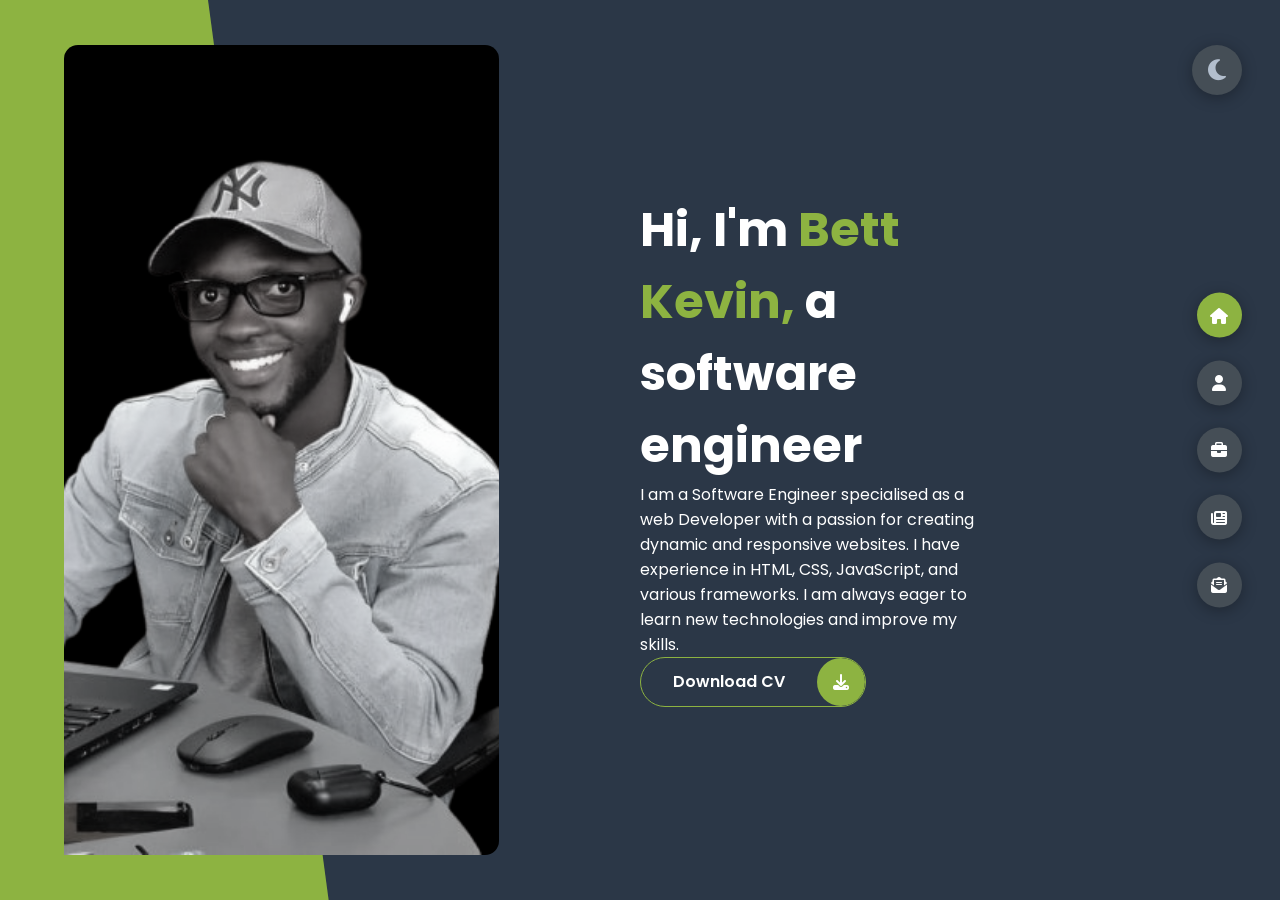
==== index.html @ 57b7397f "updated portfolio" ====
<!DOCTYPE html>
<html lang="en">
<head>
    <meta charset="UTF-8">
    <meta name="viewport" content="width=device-width, initial-scale=1.0">
    <title>portfolio</title>
    <link rel="stylesheet" href="styles/style.css">
    <link rel="preconnect" href="https://fonts.googleapis.com">
<link rel="preconnect" href="https://fonts.gstatic.com" crossorigin>
<link href="https://fonts.googleapis.com/css2?family=Poppins:ital,wght@0,100;0,200;0,300;0,400;0,500;0,600;0,700;0,800;0,900;1,100;1,200;1,300;1,400;1,500;1,600;1,700;1,800;1,900&display=swap" rel="stylesheet">
<link rel="stylesheet" href="https://cdnjs.cloudflare.com/ajax/libs/font-awesome/6.7.2/css/all.min.css" integrity="sha512-Evv84Mr4kqVGRNSgIGL/F/aIDqQb7xQ2vcrdIwxfjThSH8CSR7PBEakCr51Ck+w+/U6swU2Im1vVX0SVk9ABhg==" crossorigin="anonymous" referrerpolicy="no-referrer" />
</head>
  
<body class="main-content">
    <header class="section sec1 header active" id="home">
        <div class="header-content">
            <div class="left-header">
                <div class="h-shape"></div>
                <div class="image">
                    <img src="images/image2.png" alt="">
                </div>
            </div>
            <div class="right-header">
                <h1 class="name">
                    Hi, I'm <span> Bett Kevin,</span>
                    a software engineer
                </h1>
                <p>
                    I am a Software Engineer specialised as a web Developer with a passion for creating dynamic and responsive websites. 
                    I have experience in HTML, CSS, JavaScript, and various frameworks. 
                    I am always eager to learn new technologies and improve my skills.
                </p>
                <div class="btn-con">
                    <a href="" class="main-btn">
                    <span class="btn-text">Download CV</span>
                    <span class="btn-icon"><i class="fa-solid fa-download"></i>
                    </span>
                </a>
                </div>
                </div>
        </div>
    </header>
    <main>
        <section class="section sec2 about" id="about">
            <div class="main-title">
             <h2>About <span>me</span> <span class="bg-text">my stats</span> </h2>   
            </div>
            <div class="about-container">
                <div class="left-about">
                    <h4> Information about me</h4>
                        <p>
                            Recent PLP Academy graduate passionate about building web applications with React and Django. 
                            Strong foundation in JavaScript and Python, with experience from ICT Authority projects.
                            <br><br>
                            Currently expanding my backend expertise while refining my frontend skills.
                             Love solving real-world problems through clean, efficient code.
                            </p>
                    <div class="btn-con">
                    <a href="" class="main-btn">
                    <span class="btn-text">Download CV</span>
                    <span class="btn-icon"><i class="fa-solid fa-download"></i>
                    </span>
                </a>
                </div>
                </div>
                <div class="right-about">
                    <div class="about-item">   
                        <div class="abt-text">
                            <p class="large-text">60+</p>
                            <p class="small-text">Projects <br> Completed</p>
                        </div>
                    </div>
                    <div class="about-item">   
                        <div class="abt-text">
                            <p class="large-text">5+</p>
                            <p class="small-text">years of <br> experience</p>
                        </div>
                    </div>
                    <div class="about-item">   
                        <div class="abt-text">
                            <p class="large-text">100+</p>
                            <p class="small-text">happy  <br> Clients</p>
                        </div>
                    </div>
                </div>  
            </div>
            <div class="about-stats">
                <h4 class="stat-title">My Skills</h4>
                <div class="progress-bars">
                    <div class="progress-bar">
                        <p class="prog-title">html5</p>
                        <div class="progress-con">
                            <p class="prog text">80%</p>
                            <div class="progress">
                                <span class="html5"></span>
                            </div>
                        </div>
                    </div>
                </div>
                <div class="progress-bars">
                    <div class="progress-bar">
                        <p class="prog-title">CSS3</p>
                        <div class="progress-con">
                            <p class="prog text">80%</p>
                            <div class="progress">
                                <span class="CSS3"></span>
                            </div>
                        </div>
                    </div>
                </div>
                <div class="progress-bars">
                    <div class="progress-bar">
                        <p class="prog-title">JavaScript</p>
                        <div class="progress-con">
                            <p class="prog text">70</p>
                            <div class="progress">
                                <span class="JavaScript"></span>
                            </div>
                        </div>
                    </div>
                </div><div class="progress-bars">
                    <div class="progress-bar">
                        <p class="prog-title">Python</p>
                        <div class="progress-con">
                            <p class="prog text">60%</p>
                            <div class="progress">
                                <span class="Python"></span>
                            </div>
                        </div>
                    </div>
                </div>
                
                <div class="progress-bars">
                    <div class="progress-bar">
                        
                        <p class="prog-title">React</p>
                        <div class="progress-con">
                            <p class="prog text">60%</p>
                            <div class="progress">
                                <span class="React"></span>
                            </div>
                        </div>
                    </div>
                </div>
            </div>
            <div class="stat-title">My Timeline</div>
            <div class="timeline">
                <div class="timeline-item">
                    <div class="tl-icon">
                        <i class="fa-solid fa-briefcase"></i>
                    </div>
                    <p class="tl-duration">2022 - 2023</p>
                     <h5>Software Development <span> - PLP Academy</span></h5>
                      <p>
                         Completed intensive training in modern web development stacks. 
                         Built projects using React, Django, and REST APIs.
                        </p>
                </div>
                 <div class="timeline-item">
                    <div class="tl-icon">
                        <i class="fa-solid fa-briefcase"></i>
                    </div>
                    <p class="tl-duration">2025 - Present</p>
                     <h5>ICT Authority</h5><p>
                        Contributed to government digital transformation initiatives as part of my academy training program.
                    </p>
        
                    </P>
                </div>
                 <div class="timeline-item">
                    <div class="tl-icon">
                        <i class="fa-solid fa-briefcase"></i>
                    </div>
                    <p class="tl-duration">Present</p>
                    <h5>Web Developer <span> Freelance</span></h5>
                    <P>
                        <br><br>
                        Currently expanding my backend expertise while refining my frontend skills.
                        Love solving real-world problems through clean, efficient code.
                    </P>
                </div>
            </div>
        
            

        </section>
        <section class="section sec3 " id="portfolio">
           <div class="main-title">
             <h2>My<span>Portfolio</span> <span class="bg-text">my work</span> </h2>   
            </div>
            <p class="port-text">Here is some of my work that i have done in various languages
            </p>
            <div class="portfolios">
                <div class="portfolio-item">
                    <div class="image">
                        <img src="images/porfolio1.png" alt="">
                    </div>           
                    <div class="hover-items">
                        <h3>Project Source</h3>
                        <div class="icons">
                             <a href="https://github.com/bettkiprotich" class="icon">
                                <i class="fa-brands fa-github"></i>
                            </a>
                            <a href="mywork.html" class="icon">
                                <i class="fa-solid fa-eye"></i>
                            </a>
                            <a href="mywork.html" class="icon">
                                <i class="fa-brands fa-square-youtube"></i>
                            </a>

                        </div>
                    </div>         
                </div>
                 <div class="portfolio-item">
                    <div class="image">
                        <img src="images/portfolio3.png" alt="">
                    </div>           
                    <div class="hover-items">
                        <h3>Project Source</h3>
                        <div class="icons">
                             <a href="https://github.com/bettkiprotich" class="icon">
                                <i class="fa-brands fa-github"></i>
                            </a>
                            <a href="mywork.html" class="icon">
                                <i class="fa-solid fa-eye"></i>
                            </a>
                            <a href="mywork.html" class="icon">
                                <i class="fa-brands fa-square-youtube"></i>
                            </a>

                        </div>
                    </div>         
                </div>
                 <div class="portfolio-item">
                    <div class="image">
                        <img src="images/portfolio4.png" alt="">
                    </div>           
                    <div class="hover-items">
                        <h3>Project Source</h3>
                        <div class="icons">
                             <a href="https://github.com/bettkiprotich" class="icon">
                                <i class="fa-brands fa-github"></i>
                            </a>
                            <a href="mywork.html" class="icon">
                                <i class="fa-solid fa-eye"></i>
                            </a>
                            <a href="mywork.html" class="icon">
                                <i class="fa-brands fa-square-youtube"></i>
                            </a>

                        </div>
                    </div>         
                </div>
                 <div class="portfolio-item">
                    <div class="image">
                        <img src="images/portfolio2.png" alt="">
                    </div>           
                    <div class="hover-items">
                        <h3>Project Source</h3>
                        <div class="icons">
                             <a href="https://github.com/bettkiprotich" class="icon">
                                <i class="fa-brands fa-github"></i>
                            </a>
                            <a href="mywork.html" class="icon">
                                <i class="fa-solid fa-eye"></i>
                            </a>
                            <a href="mywork.html" class="icon">
                                <i class="fa-brands fa-square-youtube"></i>
                            </a>

                        </div>
                    </div>         
                </div>
            </div>
        </section>
        <section class="section sec4" id="blogs">
            <div class="blogs-content">
                <div class="main-title">
                    <h2>My<span>Blogs</span> <span class="bg-text">my thoughts</span> </h2>
                </div>
                <div class="blogs">
                    <div class="blog">
                        <img src="images/blog3.jpg" alt="">
                        <div class="blog-text">
                            <h4>
                                React Hooks Simplified
                            </h4>
                            <p>
                                How I mastered useState and useEffect through practical project examples.
                                Common pitfalls for beginners and how to avoid them.
                            </p>
                        </div>
                    </div>
                     <div class="blog">
                        <img src="images/blog3.jpg" alt="">
                        <div class="blog-text">
                            <h4>
                                My Django Learning Journey
                            </h4>
                            <p>
                                From first models to REST APIs - key insights while learning Django as a JavaScript developer.
                            </p>
                        </div>
                    </div>                  
                    
                </div> 
            </div>
        </section>
        <section class="section sec5 contact" id="contact">
            <div class="contact-container">
                <div class="main-title">
                    <h2>Contact <span>me</span> <span class="bg-text">get in touch</span> </h2>
                </div>
                <div class="contact-content-con">
                    <div class="left-contact">
                        <h4>
                            Get in touch with me
                        </h4>
                        <P>
                            
                            I'm currently open to new opportunities, collaborations, or just chatting about tech! 
                            Whether you have a project idea, job opportunity, or want to discuss web development, 
                            feel free to reach out. <br><br>
                           
                        </P>
                        <div class="contact-info">
                            <div class="contact-item">
                                <div class="icon">
                                    <i class="fa-solid fa-location-dot"></i>
                                    Location
                                </div>
                                <p>
                                    :Nairobi, Kenya
                                </p>
                            </div>
                            <div class="contact-item">
                                <div class="icon">
                                    <i class="fa-solid fa-phone"></i>
                                    Phone
                                </div>
                                <p>
                                    0717460423
                                </p>
                            </div>
                            <div class="contact-item">
                                <div class="icon">
                                    <i class="fa-solid fa-envelope"></i>
                                    email
                                </div>
                                <p>
                                    :kevinbett848@gmail.com
                                </p>
                            </div>
                    
                        </div>
                        <div class="contact-icons">
                            <div class="contact-icon">
                               <a href="https://www.facebook.com/" target="_blank" >
                                    <i class="fa-brands fa-facebook"></i>
                               </a>
                               <a href="https://www.twitter.com/" target="_blank" >
                                   <i class="fa-brands fa-twitter"></i>
                               </a>
                               <a href="https://www.instagram.com/" target="_blank" >
                                   <i class="fa-brands fa-instagram"></i>
                               </a>
                               <a href="https://github.com/bettkiprotich" target="_blank">
                                 <i class="fa-brands fa-github"></i>
                               </a>                              
                            </div>
                        </div>
                    </div>

                    <div class="right-contact">
                        <form action="" class="contact-form">
                            <div class="input-control i-c-2">
                                <input type="text" required placeholder="YOUR NAME">
                                <input type="email" required placeholder="YOUR EMAIL">
                            </div>
                             <div class="input-control">
                                <input type="text" required placeholder="ENTER SUBJECT">
                            
                            </div>                            
                            <div class="input-control">
                                <textarea name="" id="" cols="15" rows="8" placeholder="Message"></textarea>
                            </div>
                            <div class="submit-btn">
                                <a href="#" class="main-btn">
                                    <span class="btn-text">Download CV</span>
                                    <span class="btn-icon"><i class="fa brand fa-download"></i></span>
                                </a>
                            </div>
                        </form>
                    </div>
                </div>

            </div>
        </section>
    </main> 
    
    <div class="controlls">
        <div class="control control-1 active-btn" data-id="home">
            <i class="fa-solid fa-house"></i>
        </div>
        <div class="control control-2 " data-id="about">
            <i class="fa-solid fa-user"></i>
        </div>
        <div class="control control-3 " data-id="portfolio">
            <i class="fa-solid fa-briefcase"></i>
        </div>
        <div class="control control-4 " data-id="blogs">
            <i class="fa-solid fa-newspaper"></i>
        </div>
        <div class="control control-5 "data-id="contact">
            <i class="fa-solid fa-envelope-open-text"></i>
        </div>
    </div>  
    <div class="theme-btn">
        <i class="fa-solid fa-moon"></i>
    </div>
<script src="app.js" defer></script>
</body>
</html>
---- styles/style.css ----
@import './media.scss';
* {
  margin: 0;
  padding: 0;
  box-sizing: border-box;
  list-style: none;
}

:root {
  --color-primary:#2b3747;
  --color-secondary:#8db341;
  --color-white:#FFFF;
  --color-black:#000;
  --color-grey0:
  --color-grey-1: #f8f8f8;
  --color-grey-2: #b2becd;
  --color-grey-3: #6c7983;
  --color-grey-4: #454e56;
  --color-grey-5: #394760;
  --color-grey-6:rgb(63, 91, 104);
  --br-sm-20: 14px;
  --box-shadow-1: 0 3px 15px rgba(0, 0, 0,.3);
  
}
.light-mode{
  --color-primary:#87CEEB;
  --color-secondary:#165b78;
  --color-white:#081626;
  --color-black:#000;
  --color-grey0:
  --color-grey-1: #f8f8f8;
  --color-grey-2: #03428f;
  --color-grey-3: #0d426a;
  --color-grey-4: #d6e1ea;
  --color-grey-5: #5e6e8a;
  --color-grey-6:rgb(88, 109, 119);
  --br-sm-20: 14px;
  --box-shadow-1: 0 3px 15px rgba(0, 0, 0,.3);
}

body {
  font-family: "Poppins", sans-serif;
  background-color: var(--color-primary);
  font: size 1.1em;
  color: var(--color-white);
  transition: all 0.4s ease-in-out;
}
a{
  display: inline-block;
  text-decoration: none;
  color: inherit;
  font-family: inherit;
}
header{
  min-height: 100vh;
  font-family: 'poppins', sans-serif;
  color: var(--color-white);
  overflow: hidden;
  
}

section{
  min-height: 100vh;
  width: 100%;
  position: absolute;
  left: 0;
  top: 0;
  padding: 3rem 18rem;

}
.section{
  transform: translateY(-100%);
  transition: all .4s ease-in-out;
  background-color: var(--color-primary);
}
.sec1{
  display:none;
  transform: translateY(0) scale(1);
 
}
.sec2{
  display:none;
  transform: translateY(0) scale(1);
  
}
.sec3{
  display:none;
  transform: translateY(0) scale(1);
 
}
.sec4{
  display:none;
  transform: translateY(0) scale(1);
 
}
.sec5{
  display:none;
  transform: translateY(0) scale(1);
  
}

.active{
  display: block;
  animation: scaleAnim 1s ease-in-out;
}
  @keyframes scaleAnim {
    0%{
      transform: translateY(-100%) scale(0);
    }
    100%{
      transform: translateY(0) scaleY(1);
    }
    
  }


/*contols*/
.controlls{
  position: fixed;
  z-index: 10%;
  top: 50%;
  right: 3%;
  display: flex;
  flex-direction: column;
  align-items: center;
  transform: translateY(-50%);
  .active-btn{
    background-color: var(--color-secondary) !important;
    transition: all .4s ease-in-out;
    i{
      color: var(--color-white) !important;
    }


  }
  .control{
    padding: 1rem;
    cursor: pointer;
    background-color: var(--color-grey-4);
    width: 45px;
    height: 45px;
    border-radius: 50%;
    display: flex;
    justify-content: center;
    align-items: center;
    margin: .7rem 0;
    box-shadow: var(--box-shadow-1);
    .i{
      font-size: 1.2rem;
      color: var(--color-grey-2);
      pointer-events: none;
    }



  }
}

.theme-btn{
  top: 5%;
  right: 3%;
  height: 50px;
  width: 50px;
  border-radius: 50%;
  background-color: var(--color-grey-4);
  cursor: pointer;
  position: fixed;
  display: flex;
  justify-content: center;
  align-items: center;
  box-shadow: 0 3px 15px rgba(0, 0, 0,.3);
  transition: all .2s ease-in-out;
  &:active{
    transform: translateY(-5px);
  }
  i{
    font-size: 1.5rem;
    color: var(--color-grey-2);
    pointer-events: none;
  }
  

}
/*header-content*/
.header-content{
  display: grid;
  grid-template-columns: 1fr 1fr;
  min-height: 100vh;
  .left-header{
    display: flex;
    align-items: center;
    position: relative;
    .h-shape{
      transition: all .4s ease-in-out;
      width: 65%;
      height: 100%;
      background-color: var(--color-secondary);
      position: absolute;
      left: 0;
      top: 0;
      z-index: -1;
      
      clip-path: polygon(0 0, 50% 0,79% 100%, 0% 100%);
    }
    .image{
      border-radius: var(--br-sm-20);
      height: 90%;
      width: 68%;
      margin-left: 4rem;
      background-color: var(--color-black);
      transition: all .4s ease-in-out;
      img{
        width: 100%;
        height: 100%;
        object-fit: cover;
        transition: all .4s ease-in-out;
        filter: grayscale(90%);
        &:hover{
          filter: grayscale(0%);
        }
      }

    }

  }
  .right-header{
    display: flex;
    flex-direction: column;
    justify-content: center;
    padding-right: 18rem;
    .name{
      font-size: 3rem;
      span{
        color: var(--color-secondary);
      }
      p{
        margin: 1.5rem 0;
        line-height: 2rem;
    }
      
    }
  }
}
/*About*/
.about-container{
  padding-left: 12rem;
  padding-right: 12rem;
  display: grid;
  grid-template-columns: repeat(2, 1fr);
  padding-top: 3.5rem;
  padding-bottom: 2rem;
  .right-about{
    display: grid;
    grid-template-columns: repeat(2, 1fr);
    grid-gap: 1rem;
    .about-item{
      border:1px solid var(--color-grey-5) ;
      border-radius: 5px;
      transition: all .4s ease-in-out;
      box-shadow:1px 2px 15px rgba(0,0,0,.1);
      &:hover{
        cursor:default;
        transform: translateY(-5px);
        border: 1px solid var(--color-secondary);
        box-shadow: 1PX 4px 15px rgba(0, 0, 0,.32);
      }
        .abt-text{
          padding: 1.5rem;
          display: flex;
          flex-direction: column;
          .large-text{
            font-size: 3rem;
            font-weight: 700;
            color: var(--color-secondary);
          }
          .small-text{
            padding-left: 3rem;
            position: relative;
            text-transform: uppercase;
            font-size: 1.2rem;
            color: var(--color-grey-1);
            letter-spacing: 2px;
            &::before{
              content: '';
              position: absolute;
              left: 0;
              top: 15px;
              width: 2rem;
              height: 2px;
              background-color: var(--color-grey-5);
            }
          }
        }
        }
  }
  .left-about{
    padding-right: 5rem;
    p{
      line-height: 2rem;
      padding: 1rem;
      color: var(--color-grey-1);
    }
    h4{
      font-size: 2rem;
      text-transform: uppercase;
    }
  }
    

}
.about-stats{
  padding-left: 12rem;
  padding-right: 12rem;
  padding-bottom: 4rem;
  .progress-bars{
    display: grid;
    grid-template-columns: repeat(2, 1fr);
    grid-gap: 2rem;
    .progress-bar{
      display: flex;
      flex-direction: column;
      
      .prog-title{
        text-transform: uppercase;
        font-weight: 500;

      }
      .progress-con{
        display: flex;
        align-items: center;
        .prog-text{
          color: var(--color-grey-2);
        }
        .progress{
          width: 100%;
          height: .45rem;
          background-color: var(--color-grey-4);
          margin-left: 1rem;
          position: relative;
          span{
            position: absolute;
            top: 0;
            left: 0;
            height: 100%;
            background-color: var(--color-secondary);
            transition: all .4s ease-in-out;          
          }
          .html5{
            width: 90%;
          }
          .Python{
            width: 60%;
          }
          .JavaScript{
            width: 70%;
          }
          .React{
            width: 60%;
          }
         .CSS3{
            width: 70%;
          }

        }

      }
    }
  }

}

.stat-title{
  text-transform: uppercase;
  font-size: 1.4rem;
  text-align: center;
  padding: 3.5rem;
  position: relative;
  &::before{
    content: '';
    position: absolute;
    left: 50%;
    top: 0;
    width: 40%;
    height: 1px;
    background-color: var(--color-grey-5);
    transform: translateX(-50%);
  }
}

/*timeline*/
.timeline{
  padding-left: 12rem;
  padding-right: 12rem;
  display: grid;
  grid-template-columns: repeat(2, 1fr);
  grid-gap: 2rem;
  padding-bottom: 3rem;
  .timeline-item{
    position: relative;
    padding-left: 3rem;
    border-left: 3rem;
    border-left: 1px solid var(--color-grey-5);
    .tl-icon{
      position: absolute;
      left: -27px;
      top: 0;
      background-color: var(--color-secondary);
      width: 50px;
      height: 50px;
      border-radius: 50%;
      display: flex;
      align-items: center;
      justify-content: center;
      i{
        font-size: 1.3rem;        
      }
    }
    .tl-duration{
        padding: .2rem .6rem;
        background-color: var(--color-grey-5);
        border-radius: 15px;
        display: inline-block;
        font-size: .8rem;
        text-transform: uppercase;
        font-weight:500;
      }   
    h5{
      padding: 1rem 0;
      text-transform: uppercase;
      font-size: 1.3rem;
      font-weight: 600;
      
      span{
        color: var(--color-grey-2);
        font-weight: 500;
        font-size: 1.2rem;
      }
    }  
    p{
      color: var(--color-grey-2);
    } 
    
  }
}

/*portfolios*/
.port-text{
  padding: 2rem 0;
  text-align: center;

}
.portfolios{
  padding-left: 12rem;
  padding-right: 12rem;
  display: grid;
  grid-template-columns: repeat(3, 1fr);
  grid-gap: 3rem;
  margin-top: 3rem;
  .portfolio-item{
    position: relative;
    img{
      width: 100%;
      height: 380px;
      object-fit: cover;
      border-radius: 15px;
    }
    .hover-items{
      width: 100%;
      height: 100%;
      background-color: var(--color-secondary);
      position: absolute;
      left: 0;
      top: 0;
      border-radius: 15px;
      display: flex;
      justify-content: center;
      align-items: center;
      flex-direction: column;
      opacity: 0;
      transform: scale(0);
      transition: all .4s ease-in-out;

      h3{
        font-size: 1.5rem;
        color: var(--color-primary);
        margin-bottom: 1rem;      
        
      }
      .icons{
        display: flex;
        justify-content: center;
        align-items: center;
        .icon{
          background-color: var(--color-primary);
          border-radius: 50%;
          width: 50px;
          height: 50px;
          display: flex;
          justify-content: center;
          align-items: center;
          margin: 0 1rem;
          cursor: pointer;
          transition: all .4s ease-in-out;
          i{
            font-size: 1.5rem;
            color: var(--color-white);
            margin: 0 1rem;
          }
          &:hover{
            background-color: var(--color-white);
            i{
              color: var(--color-primary);
            }
          }

        }
      }
    }

  }

}
.portfolio-item:hover .hover-items{
  opacity: 1;
  transform: scale(1);
}

/*Blog section*/

.blogs{
 
  display: grid;
  grid-template-columns: repeat(3, 1fr);
  grid-gap: 2rem;
  margin-top: 3rem;
  .blog{
    position: relative;
    background-color: var(--color-grey-5);
    border-radius: 5px;
    box-shadow: 1px 1px 20px rgba(0,0,0,.1);
    transition: all .4s ease-in-out;
    &:hover{
      box-shadow: 1px 1px 30px rgba(0,0,0,.3);
      transform: translateY(-5px);
      transition: all .4s ease-in-out;
      img{
        filter: grayscale(0);
        transform: scale(1.1);
        box-shadow: 0px 4px 15px rgba(0,0,0,.8);
      }
      
    }
    img{
      width: 100%;
      height: 300px;
      filter: grayscale(90%);
      transition: all .4s ease-in-out;      
      object-fit: cover;
      border-top-left-radius: 5px;
      border-top-right-radius: 5px;
    }
    .blog-text{
      margin: top -7px;
      padding: 1.1rem;
      border-top: 8px solid var(--color-secondary);
      h4{
        font-size: 1.5rem;
        margin-bottom: .7rem;
        transition: all .4s ease-in-out;
        cursor: pointer;
        &:hover{
          color: var(--color-secondary);
        }
        p{
          color: var(--color-grey-2);
          line-height: 2rem;
          padding-bottom: 1rem;

        }
        
      }

    }
  }
}

/*Contact Information*/
.contact-content-con{
  display: flex;
  padding-left: 12rem;
  padding-right: 12rem;
  padding-top:3.5rem;
  .left-contact{
    flex: 2;
    h4{
      margin-top: 1rem;
      font-size: 2rem;
      text-transform: uppercase;
    }
    p{
      margin: 1rem 0;
      line-height: 2rem;
    }
    .contact-info{
      .contact-item{
        display: flex;
        align-items: center;
        justify-content: space-between;
        p{
          margin: .3rem 0 !important;
          padding: 0 !important;
        }
        .icon{
          display: grid;
          grid-template-columns: 40px 1fr;
          i{
            display: flex;
            align-items: center;
            font-size: 1.3rem;
          }
        }

      }
    }
    .contact-icon{
      display: flex;
      margin-top: 2rem;
      a{
        display: flex;
        align-items: center;
        color: var(--color-white);
        background-color: var(--color-grey-5);
        cursor: pointer;
        justify-content: center;
        width: 50px;
        height: 50px;
        border-radius: 50%;
        margin: 0 .4rem;
        transition: all .4 ease-in-out;
        &:hover{
          background-color: var(--color-secondary);
           i{
          color:var(--color-primary);
           }
        }
        i{
          display: flex;
          align-items: center;
          justify-content: center;
          font-size: 1.3rem;
        }
      }
    }
  }
  .right-contact{
    flex: 3;
    margin-left: 3rem;
    .input-control{
      margin: 1.5rem 0;
      input,textarea{
      font-weight: inherit;
      font-size: inherit;
      font-family: inherit;
      padding: .8rem 1.1rem;
      outline: none;
      border: none;
      border-radius: 5px;
      background-color: var(--color-grey-5);
      width: 100%;
      color: var(--color-white);
      resize: none;
    }
  }
  .i-c-2{
    display: flex;
    :last-child{
      margin-left: 1.5rem;
      
    }
  }
  .submit-btn{
      display: flex;
      justify-content: flex-start;
    }
}
}

/*independent components*/
.btn-con{
  display: flex;
  align-self: flex-start;

}
.main-btn{
  border-radius: 30px;
  color: inherit;
  font-weight: 600;
  position: relative;
  border: 1px solid var(--color-secondary);
  display: flex;
  align-self: flex-start;
  display:flex;
  align-items: center;
  overflow: hidden;
  .btn-text{
    padding: 0 2rem;
  }
  .btn-icon{
    background-color: var(--color-secondary);
    display: flex;
    align-items: center;
    justify-content: center;
    border-radius: 50%;
    padding: 1rem;
  }
  &::before{
    content: '';
    position: absolute;
    top: 0;
    right: 0;
    transform:translateX(100%);
    transition: all .4s ease-in-out;
    z-index: -1;
  }
  &:hover{
    &::before{
      width: 100%;
      height: 100%;
      background-color: var(--color-secondary);
      transform: translateX(0);

     }
  }
}

.main-title{
  text-align: center;
  h2{
    position: relative;
    text-transform: uppercase;
    font-size: 4rem;
    font-weight: 700;
    span{
      color: var(--color-secondary);
    }
    .bg-text{
      position: absolute;
      top: 50%;
      left:50%;
      color: var(--color-grey-5);
      transition: all .4s ease-in-out;
      z-index: -1;
      transform: translate(-50%, -50%);
      font-weight: 800;
      font-size: 6.3rem;
    }
  }}
@import './media.scss';
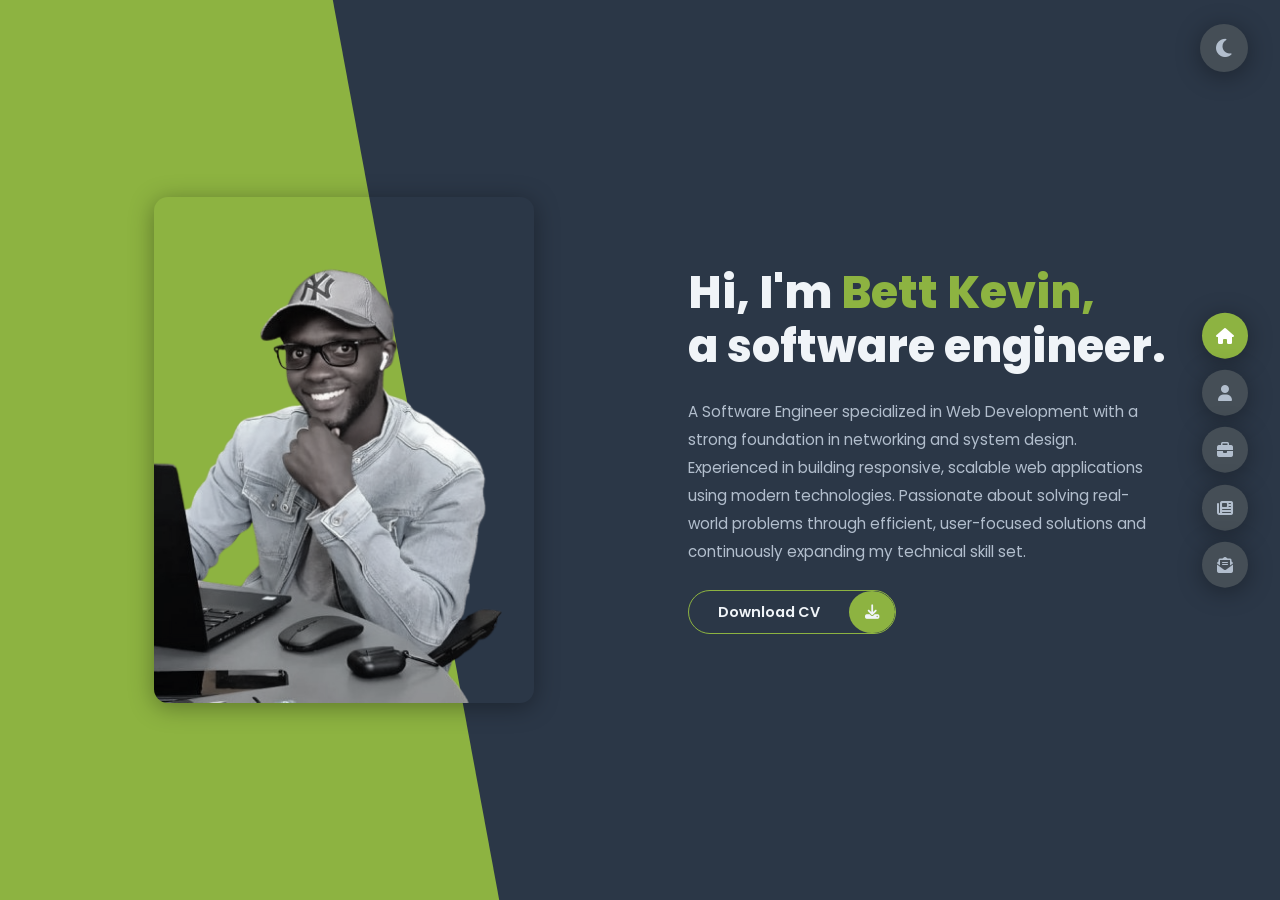
==== commit 802e9d0a: "Updated the body" ====
--- a/index.html
+++ b/index.html
@@ -1,423 +1,1121 @@
 <!DOCTYPE html>
 <html lang="en">
 <head>
-    <meta charset="UTF-8">
-    <meta name="viewport" content="width=device-width, initial-scale=1.0">
-    <title>portfolio</title>
-    <link rel="stylesheet" href="styles/style.css">
-    <link rel="preconnect" href="https://fonts.googleapis.com">
-<link rel="preconnect" href="https://fonts.gstatic.com" crossorigin>
-<link href="https://fonts.googleapis.com/css2?family=Poppins:ital,wght@0,100;0,200;0,300;0,400;0,500;0,600;0,700;0,800;0,900;1,100;1,200;1,300;1,400;1,500;1,600;1,700;1,800;1,900&display=swap" rel="stylesheet">
-<link rel="stylesheet" href="https://cdnjs.cloudflare.com/ajax/libs/font-awesome/6.7.2/css/all.min.css" integrity="sha512-Evv84Mr4kqVGRNSgIGL/F/aIDqQb7xQ2vcrdIwxfjThSH8CSR7PBEakCr51Ck+w+/U6swU2Im1vVX0SVk9ABhg==" crossorigin="anonymous" referrerpolicy="no-referrer" />
+  <meta charset="UTF-8" />
+  <meta name="viewport" content="width=device-width, initial-scale=1.0" />
+  <title>Bett Kevin — Software Engineer</title>
+  <link rel="preconnect" href="https://fonts.googleapis.com" />
+  <link rel="preconnect" href="https://fonts.gstatic.com" crossorigin />
+  <link href="https://fonts.googleapis.com/css2?family=Poppins:wght@300;400;500;600;700;800;900&family=Space+Mono:wght@400;700&display=swap" rel="stylesheet" />
+  <link rel="stylesheet" href="https://cdnjs.cloudflare.com/ajax/libs/font-awesome/6.7.2/css/all.min.css" crossorigin="anonymous" referrerpolicy="no-referrer" />
+  <style>
+    /* ─── RESET & VARIABLES ─────────────────────────────── */
+    *, *::before, *::after { margin: 0; padding: 0; box-sizing: border-box; list-style: none; }
+
+    :root {
+      --primary:   #2b3747;
+      --accent:    #8db341;
+      --accent2:   #1e8449;
+      --white:     #f0f4f8;
+      --black:     #000;
+      --g1: #f8f8f8;
+      --g2: #b2becd;
+      --g3: #6c7983;
+      --g4: #454e56;
+      --g5: #2a2e35;
+      --g6: #12181b;
+      --radius: 14px;
+      --shadow: 0 4px 24px rgba(0,0,0,.35);
+      --transition: all .4s cubic-bezier(.4,0,.2,1);
+    }
+
+    .light-mode {
+      --primary:   #87CEEB;
+      --accent:    #165b78;
+      --accent2:   #1a7a40;
+      --white:     #0d1b2a;
+      --g1: #0d1b2a;
+      --g2: #0e3459;
+      --g3: #1a4f72;
+      --g4: #c9d8e8;
+      --g5: #a8bfd0;
+      --g6: #e8f0f7;
+      --shadow: 0 4px 24px rgba(0,0,0,.15);
+    }
+
+    /* ─── BASE ──────────────────────────────────────────── */
+    html { scroll-behavior: smooth; }
+
+    body {
+      font-family: 'Poppins', sans-serif;
+      background-color: var(--primary);
+      color: var(--white);
+      transition: var(--transition);
+      overflow-x: hidden;
+    }
+
+    a { display: inline-block; text-decoration: none; color: inherit; }
+
+    /* ─── SECTIONS (page-flip system) ───────────────────── */
+    .section {
+      position: fixed;
+      inset: 0;
+      min-height: 100vh;
+      width: 100%;
+      padding: 4rem 6rem 6rem;
+      background-color: var(--primary);
+      transition: var(--transition);
+      display: none;
+      overflow-y: auto;
+    }
+
+    .section.active {
+      display: block;
+      animation: fadeSlideIn .5s cubic-bezier(.4,0,.2,1) forwards;
+    }
+
+    @keyframes fadeSlideIn {
+      from { opacity: 0; transform: translateY(30px) scale(.98); }
+      to   { opacity: 1; transform: translateY(0)   scale(1);    }
+    }
+
+    /* ─── HEADER / HERO ─────────────────────────────────── */
+    .header { display: flex; align-items: center; min-height: 100vh; padding: 0; }
+
+    .header-content {
+      display: grid;
+      grid-template-columns: 1fr 1fr;
+      min-height: 100vh;
+      width: 100%;
+    }
+
+    .left-header {
+      position: relative;
+      display: flex;
+      align-items: center;
+      justify-content: center;
+    }
+
+    .h-shape {
+      position: absolute;
+      inset: 0;
+      background-color: var(--accent);
+      clip-path: polygon(0 0, 52% 0, 78% 100%, 0 100%);
+      z-index: 0;
+      transition: var(--transition);
+    }
+
+    .left-header .image {
+      position: relative;
+      z-index: 1;
+      width: 65%;
+      max-width: 380px;
+      aspect-ratio: 3/4;
+      border-radius: var(--radius);
+      overflow: hidden;
+      box-shadow: var(--shadow);
+      margin-left: 3rem;
+    }
+
+    .left-header .image img {
+      width: 100%;
+      height: 100%;
+      object-fit: cover;
+      filter: grayscale(80%);
+      transition: filter .6s ease;
+    }
+
+    .left-header .image:hover img { filter: grayscale(0%); }
+
+    .right-header {
+      display: flex;
+      flex-direction: column;
+      justify-content: center;
+      padding: 4rem 4rem 4rem 3rem;
+      gap: 1.5rem;
+    }
+
+    .right-header .name {
+      font-size: clamp(2rem, 3.5vw, 3.2rem);
+      font-weight: 800;
+      line-height: 1.2;
+    }
+
+    .right-header .name span { color: var(--accent); }
+
+    .right-header p {
+      line-height: 1.85;
+      color: var(--g2);
+      max-width: 480px;
+      font-size: .95rem;
+    }
+
+    /* ─── MAIN TITLE ────────────────────────────────────── */
+    .main-title {
+      text-align: center;
+      margin-bottom: 3rem;
+    }
+
+    .main-title h2 {
+      position: relative;
+      display: inline-block;
+      font-size: clamp(2rem, 4vw, 3.5rem);
+      font-weight: 800;
+      text-transform: uppercase;
+      letter-spacing: 2px;
+    }
+
+    .main-title h2 span { color: var(--accent); }
+
+    .main-title h2 .bg-text {
+      position: absolute;
+      top: 50%;
+      left: 50%;
+      transform: translate(-50%, -50%);
+      font-size: clamp(3rem, 7vw, 6rem);
+      font-weight: 900;
+      color: var(--g5);
+      z-index: -1;
+      white-space: nowrap;
+      pointer-events: none;
+      transition: var(--transition);
+    }
+
+    /* ─── BUTTON ────────────────────────────────────────── */
+    .btn-con { display: flex; }
+
+    .main-btn {
+      display: inline-flex;
+      align-items: center;
+      border-radius: 40px;
+      border: 1.5px solid var(--accent);
+      font-weight: 600;
+      font-size: .9rem;
+      overflow: hidden;
+      position: relative;
+      transition: var(--transition);
+      cursor: pointer;
+    }
+
+    .main-btn .btn-text { padding: 0 1.8rem; }
+
+    .main-btn .btn-icon {
+      background-color: var(--accent);
+      padding: .85rem 1rem;
+      border-radius: 50%;
+      display: flex;
+      align-items: center;
+      justify-content: center;
+      transition: var(--transition);
+    }
+
+    .main-btn::before {
+      content: '';
+      position: absolute;
+      top: 0; right: 0;
+      width: 0; height: 100%;
+      background-color: var(--accent);
+      transition: var(--transition);
+      z-index: -1;
+    }
+
+    .main-btn:hover::before { width: 100%; }
+    .main-btn:hover { color: var(--primary); }
+
+    /* ─── ABOUT ─────────────────────────────────────────── */
+    .about { padding-top: 5rem; }
+
+    .about-container {
+      display: grid;
+      grid-template-columns: 1fr 1fr;
+      gap: 3rem;
+      margin-bottom: 3rem;
+    }
+
+    .left-about h4 {
+      font-size: 1.6rem;
+      text-transform: uppercase;
+      margin-bottom: 1rem;
+      font-weight: 700;
+    }
+
+    .left-about p {
+      line-height: 1.9;
+      color: var(--g2);
+      margin-bottom: 1.5rem;
+      font-size: .95rem;
+    }
+
+    .right-about {
+      display: grid;
+      grid-template-columns: repeat(3, 1fr);
+      gap: 1rem;
+    }
+
+    .about-item {
+      border: 1px solid var(--g5);
+      border-radius: var(--radius);
+      transition: var(--transition);
+      box-shadow: 0 2px 12px rgba(0,0,0,.1);
+      cursor: default;
+    }
+
+    .about-item:hover {
+      transform: translateY(-6px);
+      border-color: var(--accent);
+      box-shadow: 0 6px 24px rgba(39,174,96,.2);
+    }
+
+    .abt-text { padding: 1.5rem 1.2rem; }
+
+    .abt-text .large-text {
+      font-size: 2.5rem;
+      font-weight: 800;
+      color: var(--accent);
+      font-family: 'Space Mono', monospace;
+    }
+
+    .abt-text .small-text {
+      font-size: .75rem;
+      text-transform: uppercase;
+      color: var(--g2);
+      letter-spacing: 1.5px;
+      padding-left: 2rem;
+      position: relative;
+      margin-top: .3rem;
+    }
+
+    .abt-text .small-text::before {
+      content: '';
+      position: absolute;
+      left: 0; top: 8px;
+      width: 1.5rem; height: 2px;
+      background: var(--g5);
+    }
+
+    /* ─── SKILLS ────────────────────────────────────────── */
+    .about-stats { margin-bottom: 3rem; }
+
+    .stat-title {
+      font-size: 1.2rem;
+      text-transform: uppercase;
+      text-align: center;
+      padding: 2.5rem 0 2rem;
+      position: relative;
+      letter-spacing: 2px;
+      font-weight: 600;
+    }
+
+    .stat-title::before {
+      content: '';
+      position: absolute;
+      top: 0; left: 50%;
+      transform: translateX(-50%);
+      width: 60px; height: 2px;
+      background: var(--accent);
+    }
+
+    .skills-grid {
+      display: grid;
+      grid-template-columns: repeat(2, 1fr);
+      gap: 1.5rem 3rem;
+    }
+
+    .progress-bar { display: flex; flex-direction: column; gap: .4rem; }
+
+    .prog-title {
+      text-transform: uppercase;
+      font-weight: 600;
+      font-size: .85rem;
+      letter-spacing: 1px;
+    }
+
+    .progress-con {
+      display: flex;
+      align-items: center;
+      gap: 1rem;
+    }
+
+    .prog-text {
+      font-size: .8rem;
+      color: var(--g2);
+      min-width: 38px;
+      font-family: 'Space Mono', monospace;
+    }
+
+    .progress {
+      flex: 1;
+      height: 6px;
+      background: var(--g5);
+      border-radius: 99px;
+      overflow: hidden;
+    }
+
+    .progress span {
+      display: block;
+      height: 100%;
+      background: linear-gradient(90deg, var(--accent2), var(--accent));
+      border-radius: 99px;
+      animation: growBar 1.2s cubic-bezier(.4,0,.2,1) forwards;
+      transform-origin: left;
+    }
+
+    @keyframes growBar {
+      from { width: 0 !important; }
+    }
+
+    .html5     { width: 80%; }
+    .CSS3      { width: 80%; }
+    .JavaScript{ width: 70%; }
+    .Python    { width: 60%; }
+    .React     { width: 60%; }
+
+    /* ─── TIMELINE ──────────────────────────────────────── */
+    .timeline {
+      display: grid;
+      grid-template-columns: repeat(2, 1fr);
+      gap: 2rem;
+      padding-bottom: 3rem;
+    }
+
+    .timeline-item {
+      position: relative;
+      padding-left: 3.5rem;
+      border-left: 1px solid var(--g5);
+    }
+
+    .tl-icon {
+      position: absolute;
+      left: -22px; top: 0;
+      width: 44px; height: 44px;
+      border-radius: 50%;
+      background: var(--accent);
+      display: flex; align-items: center; justify-content: center;
+      box-shadow: 0 0 0 4px var(--primary);
+    }
+
+    .tl-icon i { font-size: 1.1rem; color: #fff; }
+
+    .tl-duration {
+      display: inline-block;
+      padding: .2rem .7rem;
+      background: var(--g5);
+      border-radius: 99px;
+      font-size: .75rem;
+      text-transform: uppercase;
+      font-weight: 600;
+      letter-spacing: 1px;
+      color: var(--g2);
+      margin-bottom: .5rem;
+    }
+
+    .timeline-item h5 {
+      font-size: 1rem;
+      font-weight: 700;
+      text-transform: uppercase;
+      margin-bottom: .5rem;
+    }
+
+    .timeline-item h5 span { color: var(--g3); font-weight: 400; font-size: .9rem; }
+
+    .timeline-item p { color: var(--g2); font-size: .9rem; line-height: 1.7; }
+
+    /* ─── PORTFOLIO ─────────────────────────────────────── */
+    .portfolio { padding-top: 5rem; }
+
+    .port-text {
+      text-align: center;
+      color: var(--g2);
+      margin-bottom: .5rem;
+      font-size: .95rem;
+    }
+
+    .portfolios {
+      display: grid;
+      grid-template-columns: repeat(3, 1fr);
+      gap: 2rem;
+      margin-top: 2.5rem;
+    }
+
+    .portfolio-item {
+      position: relative;
+      border-radius: var(--radius);
+      overflow: hidden;
+      box-shadow: var(--shadow);
+    }
+
+    .portfolio-item img {
+      width: 100%;
+      height: 280px;
+      object-fit: cover;
+      display: block;
+      transition: transform .5s ease;
+    }
+
+    .portfolio-item:hover img { transform: scale(1.06); }
+
+    .hover-items {
+      position: absolute;
+      inset: 0;
+      background: rgba(39,174,96,.92);
+      display: flex;
+      flex-direction: column;
+      align-items: center;
+      justify-content: center;
+      gap: 1rem;
+      opacity: 0;
+      transform: scale(.9);
+      transition: all .4s cubic-bezier(.4,0,.2,1);
+    }
+
+    .portfolio-item:hover .hover-items { opacity: 1; transform: scale(1); }
+
+    .hover-items h3 { font-size: 1.2rem; color: var(--primary); font-weight: 700; }
+
+    .hover-items .icons { display: flex; gap: 1rem; }
+
+    .hover-items .icon {
+      width: 46px; height: 46px;
+      border-radius: 50%;
+      background: var(--primary);
+      display: flex; align-items: center; justify-content: center;
+      cursor: pointer;
+      transition: var(--transition);
+    }
+
+    .hover-items .icon i { font-size: 1.2rem; color: var(--white); }
+
+    .hover-items .icon:hover { background: var(--white); }
+    .hover-items .icon:hover i { color: var(--primary); }
+
+    /* ─── BLOGS ─────────────────────────────────────────── */
+    .blogs-section { padding-top: 5rem; }
+
+    .blogs {
+      display: grid;
+      grid-template-columns: repeat(2, 1fr);
+      gap: 2rem;
+      margin-top: 2.5rem;
+    }
+
+    .blog {
+      background: var(--g5);
+      border-radius: var(--radius);
+      overflow: hidden;
+      box-shadow: var(--shadow);
+      transition: var(--transition);
+    }
+
+    .blog:hover {
+      transform: translateY(-6px);
+      box-shadow: 0 12px 40px rgba(0,0,0,.4);
+    }
+
+    .blog img {
+      width: 100%;
+      height: 220px;
+      object-fit: cover;
+      filter: grayscale(70%);
+      transition: var(--transition);
+    }
+
+    .blog:hover img { filter: grayscale(0%); transform: scale(1.03); }
+
+    .blog-text {
+      padding: 1.4rem;
+      border-top: 4px solid var(--accent);
+    }
+
+    .blog-text h4 {
+      font-size: 1.1rem;
+      margin-bottom: .6rem;
+      cursor: pointer;
+      transition: var(--transition);
+    }
+
+    .blog-text h4:hover { color: var(--accent); }
+
+    .blog-text p { color: var(--g2); font-size: .9rem; line-height: 1.7; }
+
+    /* ─── CONTACT ───────────────────────────────────────── */
+    .contact { padding-top: 5rem; }
+
+    .contact-content-con {
+      display: grid;
+      grid-template-columns: 1fr 1.6fr;
+      gap: 4rem;
+      padding-top: 2rem;
+    }
+
+    .left-contact h4 {
+      font-size: 1.4rem;
+      text-transform: uppercase;
+      font-weight: 700;
+      margin-bottom: 1rem;
+    }
+
+    .left-contact > p { color: var(--g2); line-height: 1.85; font-size: .95rem; margin-bottom: 1.5rem; }
+
+    .contact-info { display: flex; flex-direction: column; gap: .8rem; margin-bottom: 2rem; }
+
+    .contact-item {
+      display: flex;
+      align-items: center;
+      gap: .8rem;
+    }
+
+    .contact-item .icon {
+      display: flex;
+      align-items: center;
+      gap: .6rem;
+      min-width: 130px;
+      font-weight: 600;
+      font-size: .9rem;
+    }
+
+    .contact-item .icon i { color: var(--accent); font-size: 1rem; }
+
+    .contact-item p { color: var(--g2); font-size: .9rem; }
+
+    .contact-icon { display: flex; gap: .7rem; }
+
+    .contact-icon a {
+      width: 44px; height: 44px;
+      border-radius: 50%;
+      background: var(--g5);
+      display: flex; align-items: center; justify-content: center;
+      transition: var(--transition);
+    }
+
+    .contact-icon a:hover { background: var(--accent); transform: translateY(-3px); }
+    .contact-icon a:hover i { color: var(--primary); }
+    .contact-icon a i { font-size: 1.1rem; color: var(--g2); transition: var(--transition); }
+
+    /* Form */
+    .contact-form { display: flex; flex-direction: column; gap: 1.2rem; }
+
+    .input-control input,
+    .input-control textarea {
+      width: 100%;
+      padding: .9rem 1.2rem;
+      background: var(--g5);
+      border: 1.5px solid transparent;
+      border-radius: 10px;
+      color: var(--white);
+      font-family: inherit;
+      font-size: .9rem;
+      outline: none;
+      resize: none;
+      transition: var(--transition);
+    }
+
+    .input-control input:focus,
+    .input-control textarea:focus { border-color: var(--accent); background: var(--g4); }
+
+    .input-control input::placeholder,
+    .input-control textarea::placeholder { color: var(--g3); font-size: .85rem; }
+
+    .i-c-2 { display: flex; gap: 1rem; }
+    .i-c-2 input { flex: 1; }
+
+    .submit-btn { display: flex; }
+
+    /* ─── CONTROLS ──────────────────────────────────────── */
+    .controlls {
+      position: fixed;
+      z-index: 100;
+      top: 50%;
+      right: 2.5%;
+      transform: translateY(-50%);
+      display: flex;
+      flex-direction: column;
+      gap: .7rem;
+    }
+
+    .control {
+      width: 46px; height: 46px;
+      border-radius: 50%;
+      background: var(--g4);
+      display: flex; align-items: center; justify-content: center;
+      cursor: pointer;
+      box-shadow: var(--shadow);
+      transition: var(--transition);
+    }
+
+    .control i { font-size: 1rem; color: var(--g2); pointer-events: none; transition: var(--transition); }
+
+    .control:hover { background: var(--accent); transform: scale(1.1); }
+    .control:hover i { color: #fff; }
+
+    .active-btn { background: var(--accent) !important; }
+    .active-btn i { color: #fff !important; }
+
+    /* ─── THEME BUTTON ──────────────────────────────────── */
+    .theme-btn {
+      position: fixed;
+      top: 1.5rem;
+      right: 2.5%;
+      width: 48px; height: 48px;
+      border-radius: 50%;
+      background: var(--g4);
+      display: flex; align-items: center; justify-content: center;
+      cursor: pointer;
+      box-shadow: var(--shadow);
+      z-index: 100;
+      transition: var(--transition);
+    }
+
+    .theme-btn:hover { transform: rotate(20deg) scale(1.1); background: var(--accent); }
+    .theme-btn i { font-size: 1.3rem; color: var(--g2); pointer-events: none; }
+
+    /* ─── TOOLTIP LABELS for controls ──────────────────── */
+    .control { position: relative; }
+    .control::after {
+      content: attr(data-label);
+      position: absolute;
+      right: 110%;
+      top: 50%;
+      transform: translateY(-50%);
+      background: var(--g4);
+      color: var(--white);
+      padding: .3rem .7rem;
+      border-radius: 6px;
+      font-size: .75rem;
+      white-space: nowrap;
+      opacity: 0;
+      pointer-events: none;
+      transition: opacity .3s ease;
+    }
+    .control:hover::after { opacity: 1; }
+
+    /* ─── RESPONSIVE ────────────────────────────────────── */
+
+    /* Tablet */
+    @media (max-width: 1024px) {
+      .section { padding: 4rem 3rem 5rem; }
+
+      .right-header { padding: 3rem 2rem 3rem 2rem; }
+      .right-header .name { font-size: 2.4rem; }
+
+      .about-container { gap: 2rem; }
+      .right-about { grid-template-columns: repeat(3, 1fr); }
+
+      .portfolios { grid-template-columns: repeat(2, 1fr); }
+      .blogs { grid-template-columns: repeat(2, 1fr); }
+
+      .contact-content-con { grid-template-columns: 1fr; gap: 2.5rem; }
+    }
+
+    /* Mobile */
+    @media (max-width: 768px) {
+      .section { padding: 5rem 1.5rem 7rem; }
+
+      /* Hero */
+      .header { padding: 0; }
+      .header-content { grid-template-columns: 1fr; }
+
+      .left-header { min-height: 55vw; }
+      .h-shape { clip-path: polygon(0 0, 100% 0, 100% 100%, 0 100%); opacity: .25; }
+      .left-header .image {
+        width: 55%;
+        margin: 0 auto;
+        aspect-ratio: 1/1;
+        border-radius: 50%;
+      }
+
+      .right-header {
+        order: -1;
+        padding: 5rem 1.5rem 1.5rem;
+        text-align: center;
+        align-items: center;
+      }
+      .right-header .name { font-size: 2rem; }
+      .right-header p { font-size: .9rem; }
+
+      /* About */
+      .about-container { grid-template-columns: 1fr; }
+      .right-about { grid-template-columns: repeat(3, 1fr); }
+
+      .skills-grid { grid-template-columns: 1fr; }
+
+      .timeline { grid-template-columns: 1fr; }
+
+      /* Portfolio / Blogs */
+      .portfolios { grid-template-columns: 1fr; }
+      .blogs { grid-template-columns: 1fr; }
+
+      /* Contact */
+      .contact-content-con { grid-template-columns: 1fr; }
+      .i-c-2 { flex-direction: column; }
+
+      /* Controls: move to bottom bar */
+      .controlls {
+        top: auto;
+        bottom: 0;
+        right: 0;
+        left: 0;
+        transform: none;
+        flex-direction: row;
+        justify-content: center;
+        width: 100%;
+        background: var(--g6);
+        padding: .6rem 0;
+        border-top: 1px solid var(--g5);
+        gap: 0;
+      }
+      .control { width: 52px; height: 52px; border-radius: 12px; background: transparent; box-shadow: none; }
+      .control:hover { transform: translateY(-3px); background: transparent; }
+      .control::after { display: none; }
+      .theme-btn { top: 1rem; right: 1rem; width: 42px; height: 42px; }
+
+      .main-title h2 { font-size: 1.8rem; }
+      .main-title h2 .bg-text { font-size: 3.5rem; }
+    }
+
+    @media (max-width: 420px) {
+      .right-about { grid-template-columns: 1fr; }
+      .left-header .image { width: 70%; }
+    }
+
+    /* ─── SCROLLBAR ──────────────────────────────────────── */
+    .section::-webkit-scrollbar { width: 5px; }
+    .section::-webkit-scrollbar-track { background: transparent; }
+    .section::-webkit-scrollbar-thumb { background: var(--accent); border-radius: 99px; }
+  </style>
 </head>
-  
+
 <body class="main-content">
-    <header class="section sec1 header active" id="home">
-        <div class="header-content">
-            <div class="left-header">
-                <div class="h-shape"></div>
-                <div class="image">
-                    <img src="images/image2.png" alt="">
-                </div>
-            </div>
-            <div class="right-header">
-                <h1 class="name">
-                    Hi, I'm <span> Bett Kevin,</span>
-                    a software engineer
-                </h1>
-                <p>
-                    I am a Software Engineer specialised as a web Developer with a passion for creating dynamic and responsive websites. 
-                    I have experience in HTML, CSS, JavaScript, and various frameworks. 
-                    I am always eager to learn new technologies and improve my skills.
-                </p>
-                <div class="btn-con">
-                    <a href="" class="main-btn">
-                    <span class="btn-text">Download CV</span>
-                    <span class="btn-icon"><i class="fa-solid fa-download"></i>
-                    </span>
-                </a>
-                </div>
-                </div>
-        </div>
-    </header>
-    <main>
-        <section class="section sec2 about" id="about">
-            <div class="main-title">
-             <h2>About <span>me</span> <span class="bg-text">my stats</span> </h2>   
-            </div>
-            <div class="about-container">
-                <div class="left-about">
-                    <h4> Information about me</h4>
-                        <p>
-                            Recent PLP Academy graduate passionate about building web applications with React and Django. 
-                            Strong foundation in JavaScript and Python, with experience from ICT Authority projects.
-                            <br><br>
-                            Currently expanding my backend expertise while refining my frontend skills.
-                             Love solving real-world problems through clean, efficient code.
-                            </p>
-                    <div class="btn-con">
-                    <a href="" class="main-btn">
-                    <span class="btn-text">Download CV</span>
-                    <span class="btn-icon"><i class="fa-solid fa-download"></i>
-                    </span>
-                </a>
-                </div>
-                </div>
-                <div class="right-about">
-                    <div class="about-item">   
-                        <div class="abt-text">
-                            <p class="large-text">60+</p>
-                            <p class="small-text">Projects <br> Completed</p>
-                        </div>
-                    </div>
-                    <div class="about-item">   
-                        <div class="abt-text">
-                            <p class="large-text">5+</p>
-                            <p class="small-text">years of <br> experience</p>
-                        </div>
-                    </div>
-                    <div class="about-item">   
-                        <div class="abt-text">
-                            <p class="large-text">100+</p>
-                            <p class="small-text">happy  <br> Clients</p>
-                        </div>
-                    </div>
-                </div>  
-            </div>
-            <div class="about-stats">
-                <h4 class="stat-title">My Skills</h4>
-                <div class="progress-bars">
-                    <div class="progress-bar">
-                        <p class="prog-title">html5</p>
-                        <div class="progress-con">
-                            <p class="prog text">80%</p>
-                            <div class="progress">
-                                <span class="html5"></span>
-                            </div>
-                        </div>
-                    </div>
-                </div>
-                <div class="progress-bars">
-                    <div class="progress-bar">
-                        <p class="prog-title">CSS3</p>
-                        <div class="progress-con">
-                            <p class="prog text">80%</p>
-                            <div class="progress">
-                                <span class="CSS3"></span>
-                            </div>
-                        </div>
-                    </div>
-                </div>
-                <div class="progress-bars">
-                    <div class="progress-bar">
-                        <p class="prog-title">JavaScript</p>
-                        <div class="progress-con">
-                            <p class="prog text">70</p>
-                            <div class="progress">
-                                <span class="JavaScript"></span>
-                            </div>
-                        </div>
-                    </div>
-                </div><div class="progress-bars">
-                    <div class="progress-bar">
-                        <p class="prog-title">Python</p>
-                        <div class="progress-con">
-                            <p class="prog text">60%</p>
-                            <div class="progress">
-                                <span class="Python"></span>
-                            </div>
-                        </div>
-                    </div>
-                </div>
-                
-                <div class="progress-bars">
-                    <div class="progress-bar">
-                        
-                        <p class="prog-title">React</p>
-                        <div class="progress-con">
-                            <p class="prog text">60%</p>
-                            <div class="progress">
-                                <span class="React"></span>
-                            </div>
-                        </div>
-                    </div>
-                </div>
-            </div>
-            <div class="stat-title">My Timeline</div>
-            <div class="timeline">
-                <div class="timeline-item">
-                    <div class="tl-icon">
-                        <i class="fa-solid fa-briefcase"></i>
-                    </div>
-                    <p class="tl-duration">2022 - 2023</p>
-                     <h5>Software Development <span> - PLP Academy</span></h5>
-                      <p>
-                         Completed intensive training in modern web development stacks. 
-                         Built projects using React, Django, and REST APIs.
-                        </p>
-                </div>
-                 <div class="timeline-item">
-                    <div class="tl-icon">
-                        <i class="fa-solid fa-briefcase"></i>
-                    </div>
-                    <p class="tl-duration">2025 - Present</p>
-                     <h5>ICT Authority</h5><p>
-                        Contributed to government digital transformation initiatives as part of my academy training program.
-                    </p>
-        
-                    </P>
-                </div>
-                 <div class="timeline-item">
-                    <div class="tl-icon">
-                        <i class="fa-solid fa-briefcase"></i>
-                    </div>
-                    <p class="tl-duration">Present</p>
-                    <h5>Web Developer <span> Freelance</span></h5>
-                    <P>
-                        <br><br>
-                        Currently expanding my backend expertise while refining my frontend skills.
-                        Love solving real-world problems through clean, efficient code.
-                    </P>
-                </div>
-            </div>
-        
-            
-
-        </section>
-        <section class="section sec3 " id="portfolio">
-           <div class="main-title">
-             <h2>My<span>Portfolio</span> <span class="bg-text">my work</span> </h2>   
-            </div>
-            <p class="port-text">Here is some of my work that i have done in various languages
-            </p>
-            <div class="portfolios">
-                <div class="portfolio-item">
-                    <div class="image">
-                        <img src="images/porfolio1.png" alt="">
-                    </div>           
-                    <div class="hover-items">
-                        <h3>Project Source</h3>
-                        <div class="icons">
-                             <a href="https://github.com/bettkiprotich" class="icon">
-                                <i class="fa-brands fa-github"></i>
-                            </a>
-                            <a href="mywork.html" class="icon">
-                                <i class="fa-solid fa-eye"></i>
-                            </a>
-                            <a href="mywork.html" class="icon">
-                                <i class="fa-brands fa-square-youtube"></i>
-                            </a>
-
-                        </div>
-                    </div>         
-                </div>
-                 <div class="portfolio-item">
-                    <div class="image">
-                        <img src="images/portfolio3.png" alt="">
-                    </div>           
-                    <div class="hover-items">
-                        <h3>Project Source</h3>
-                        <div class="icons">
-                             <a href="https://github.com/bettkiprotich" class="icon">
-                                <i class="fa-brands fa-github"></i>
-                            </a>
-                            <a href="mywork.html" class="icon">
-                                <i class="fa-solid fa-eye"></i>
-                            </a>
-                            <a href="mywork.html" class="icon">
-                                <i class="fa-brands fa-square-youtube"></i>
-                            </a>
-
-                        </div>
-                    </div>         
-                </div>
-                 <div class="portfolio-item">
-                    <div class="image">
-                        <img src="images/portfolio4.png" alt="">
-                    </div>           
-                    <div class="hover-items">
-                        <h3>Project Source</h3>
-                        <div class="icons">
-                             <a href="https://github.com/bettkiprotich" class="icon">
-                                <i class="fa-brands fa-github"></i>
-                            </a>
-                            <a href="mywork.html" class="icon">
-                                <i class="fa-solid fa-eye"></i>
-                            </a>
-                            <a href="mywork.html" class="icon">
-                                <i class="fa-brands fa-square-youtube"></i>
-                            </a>
-
-                        </div>
-                    </div>         
-                </div>
-                 <div class="portfolio-item">
-                    <div class="image">
-                        <img src="images/portfolio2.png" alt="">
-                    </div>           
-                    <div class="hover-items">
-                        <h3>Project Source</h3>
-                        <div class="icons">
-                             <a href="https://github.com/bettkiprotich" class="icon">
-                                <i class="fa-brands fa-github"></i>
-                            </a>
-                            <a href="mywork.html" class="icon">
-                                <i class="fa-solid fa-eye"></i>
-                            </a>
-                            <a href="mywork.html" class="icon">
-                                <i class="fa-brands fa-square-youtube"></i>
-                            </a>
-
-                        </div>
-                    </div>         
-                </div>
-            </div>
-        </section>
-        <section class="section sec4" id="blogs">
-            <div class="blogs-content">
-                <div class="main-title">
-                    <h2>My<span>Blogs</span> <span class="bg-text">my thoughts</span> </h2>
-                </div>
-                <div class="blogs">
-                    <div class="blog">
-                        <img src="images/blog3.jpg" alt="">
-                        <div class="blog-text">
-                            <h4>
-                                React Hooks Simplified
-                            </h4>
-                            <p>
-                                How I mastered useState and useEffect through practical project examples.
-                                Common pitfalls for beginners and how to avoid them.
-                            </p>
-                        </div>
-                    </div>
-                     <div class="blog">
-                        <img src="images/blog3.jpg" alt="">
-                        <div class="blog-text">
-                            <h4>
-                                My Django Learning Journey
-                            </h4>
-                            <p>
-                                From first models to REST APIs - key insights while learning Django as a JavaScript developer.
-                            </p>
-                        </div>
-                    </div>                  
-                    
-                </div> 
-            </div>
-        </section>
-        <section class="section sec5 contact" id="contact">
-            <div class="contact-container">
-                <div class="main-title">
-                    <h2>Contact <span>me</span> <span class="bg-text">get in touch</span> </h2>
-                </div>
-                <div class="contact-content-con">
-                    <div class="left-contact">
-                        <h4>
-                            Get in touch with me
-                        </h4>
-                        <P>
-                            
-                            I'm currently open to new opportunities, collaborations, or just chatting about tech! 
-                            Whether you have a project idea, job opportunity, or want to discuss web development, 
-                            feel free to reach out. <br><br>
-                           
-                        </P>
-                        <div class="contact-info">
-                            <div class="contact-item">
-                                <div class="icon">
-                                    <i class="fa-solid fa-location-dot"></i>
-                                    Location
-                                </div>
-                                <p>
-                                    :Nairobi, Kenya
-                                </p>
-                            </div>
-                            <div class="contact-item">
-                                <div class="icon">
-                                    <i class="fa-solid fa-phone"></i>
-                                    Phone
-                                </div>
-                                <p>
-                                    0717460423
-                                </p>
-                            </div>
-                            <div class="contact-item">
-                                <div class="icon">
-                                    <i class="fa-solid fa-envelope"></i>
-                                    email
-                                </div>
-                                <p>
-                                    :kevinbett848@gmail.com
-                                </p>
-                            </div>
-                    
-                        </div>
-                        <div class="contact-icons">
-                            <div class="contact-icon">
-                               <a href="https://www.facebook.com/" target="_blank" >
-                                    <i class="fa-brands fa-facebook"></i>
-                               </a>
-                               <a href="https://www.twitter.com/" target="_blank" >
-                                   <i class="fa-brands fa-twitter"></i>
-                               </a>
-                               <a href="https://www.instagram.com/" target="_blank" >
-                                   <i class="fa-brands fa-instagram"></i>
-                               </a>
-                               <a href="https://github.com/bettkiprotich" target="_blank">
-                                 <i class="fa-brands fa-github"></i>
-                               </a>                              
-                            </div>
-                        </div>
-                    </div>
-
-                    <div class="right-contact">
-                        <form action="" class="contact-form">
-                            <div class="input-control i-c-2">
-                                <input type="text" required placeholder="YOUR NAME">
-                                <input type="email" required placeholder="YOUR EMAIL">
-                            </div>
-                             <div class="input-control">
-                                <input type="text" required placeholder="ENTER SUBJECT">
-                            
-                            </div>                            
-                            <div class="input-control">
-                                <textarea name="" id="" cols="15" rows="8" placeholder="Message"></textarea>
-                            </div>
-                            <div class="submit-btn">
-                                <a href="#" class="main-btn">
-                                    <span class="btn-text">Download CV</span>
-                                    <span class="btn-icon"><i class="fa brand fa-download"></i></span>
-                                </a>
-                            </div>
-                        </form>
-                    </div>
-                </div>
-
-            </div>
-        </section>
-    </main> 
-    
-    <div class="controlls">
-        <div class="control control-1 active-btn" data-id="home">
-            <i class="fa-solid fa-house"></i>
-        </div>
-        <div class="control control-2 " data-id="about">
-            <i class="fa-solid fa-user"></i>
-        </div>
-        <div class="control control-3 " data-id="portfolio">
-            <i class="fa-solid fa-briefcase"></i>
-        </div>
-        <div class="control control-4 " data-id="blogs">
-            <i class="fa-solid fa-newspaper"></i>
-        </div>
-        <div class="control control-5 "data-id="contact">
-            <i class="fa-solid fa-envelope-open-text"></i>
-        </div>
-    </div>  
-    <div class="theme-btn">
-        <i class="fa-solid fa-moon"></i>
+
+  <!-- ═══════════════ HERO ═══════════════ -->
+  <header class="section sec1 header active" id="home">
+    <div class="header-content">
+      <div class="left-header">
+        <div class="h-shape"></div>
+        <div class="image">
+          <img src="images/image2.png" alt="Bett Kevin" />
+        </div>
+      </div>
+      <div class="right-header">
+        <h1 class="name">
+          Hi, I'm <span>Bett Kevin,</span><br />
+          a software engineer.
+        </h1>
+        <p>
+         A Software Engineer specialized in Web Development with a strong foundation in networking and system design. Experienced in building responsive, scalable web applications using modern technologies. Passionate about solving real-world problems through efficient, user-focused solutions and continuously expanding my technical skill set.
+        </p>
+        <div class="btn-con">
+          <a href="https://drive.google.com/file/d/1WJvfWRE3iq_0UxpdxKxfu6Rwf-txqEe0/view?usp=sharing" class="main-btn">
+            <span class="btn-text">Download CV</span>
+            <span class="btn-icon"><i class="fa-solid fa-download"></i></span>
+          </a>
+        </div>
+      </div>
     </div>
-<script src="app.js" defer></script>
+  </header>
+
+  <!-- ═══════════════ ABOUT ═══════════════ -->
+  <main>
+    <section class="section sec2 about" id="about">
+      <div class="main-title">
+        <h2>About <span>Me</span> <span class="bg-text">my stats</span></h2>
+      </div>
+
+      <div class="about-container">
+        <div class="left-about">
+          <h4>Information about me</h4>
+          <p>
+            Recent PLP Academy graduate passionate about building web applications with React
+            and Django. Strong foundation in JavaScript and Python, with experience from ICT
+            Authority projects.
+          </p>
+          <p>
+            Currently expanding my backend expertise while refining my frontend skills.
+            Love solving real-world problems through clean, efficient code.
+          </p>
+          <div class="btn-con">
+            <a href="https://drive.google.com/file/d/1WJvfWRE3iq_0UxpdxKxfu6Rwf-txqEe0/view?usp=sharing" class="main-btn">
+              <span class="btn-text">Download CV</span>
+              <span class="btn-icon"><i class="fa-solid fa-download"></i></span>
+            </a>
+          </div>
+        </div>
+
+        <div class="right-about">
+          <div class="about-item">
+            <div class="abt-text">
+              <p class="large-text">60+</p>
+              <p class="small-text">Projects<br>Completed</p>
+            </div>
+          </div>
+          <div class="about-item">
+            <div class="abt-text">
+              <p class="large-text">5+</p>
+              <p class="small-text">Years of<br>Experience</p>
+            </div>
+          </div>
+          <div class="about-item">
+            <div class="abt-text">
+              <p class="large-text">100+</p>
+              <p class="small-text">Happy<br>Clients</p>
+            </div>
+          </div>
+        </div>
+      </div>
+
+      <!-- Skills -->
+      <div class="about-stats">
+        <h4 class="stat-title">My Skills</h4>
+        <div class="skills-grid">
+          <div class="progress-bar">
+            <p class="prog-title">HTML5</p>
+            <div class="progress-con">
+              <p class="prog-text">80%</p>
+              <div class="progress"><span class="html5"></span></div>
+            </div>
+          </div>
+          <div class="progress-bar">
+            <p class="prog-title">CSS3</p>
+            <div class="progress-con">
+              <p class="prog-text">80%</p>
+              <div class="progress"><span class="CSS3"></span></div>
+            </div>
+          </div>
+          <div class="progress-bar">
+            <p class="prog-title">JavaScript</p>
+            <div class="progress-con">
+              <p class="prog-text">70%</p>
+              <div class="progress"><span class="JavaScript"></span></div>
+            </div>
+          </div>
+          <div class="progress-bar">
+            <p class="prog-title">Python</p>
+            <div class="progress-con">
+              <p class="prog-text">60%</p>
+              <div class="progress"><span class="Python"></span></div>
+            </div>
+          </div>
+          <div class="progress-bar">
+            <p class="prog-title">React</p>
+            <div class="progress-con">
+              <p class="prog-text">60%</p>
+              <div class="progress"><span class="React"></span></div>
+            </div>
+          </div>
+        </div>
+      </div>
+
+      <!-- Timeline -->
+      <div class="stat-title">My Timeline</div>
+      <div class="timeline">
+        <div class="timeline-item">
+          <div class="tl-icon"><i class="fa-solid fa-briefcase"></i></div>
+          <p class="tl-duration">2022 – 2023</p>
+          <h5>Software Development <span>— PLP Academy</span></h5>
+          <p>Completed intensive training in modern web development stacks. Built projects using React, Django, and REST APIs.</p>
+        </div>
+        <div class="timeline-item">
+          <div class="tl-icon"><i class="fa-solid fa-building-columns"></i></div>
+          <p class="tl-duration">2025 – Present</p>
+          <h5>ICT Authority</h5>
+          <p>Contributed to government digital transformation initiatives as part of the academy training program.</p>
+        </div>
+        <div class="timeline-item">
+          <div class="tl-icon"><i class="fa-solid fa-laptop-code"></i></div>
+          <p class="tl-duration">Present</p>
+          <h5>Web Developer <span>— Freelance</span></h5>
+          <p>Solving real-world problems through clean, efficient code. Expanding backend expertise while refining frontend skills.</p>
+        </div>
+      </div>
+    </section>
+
+    <!-- ═══════════════ PORTFOLIO ═══════════════ -->
+    <section class="section sec3 portfolio" id="portfolio">
+      <div class="main-title">
+        <h2>My <span>Portfolio</span> <span class="bg-text">my work</span></h2>
+      </div>
+      <p class="port-text">Here are some of my work done across various languages and frameworks.</p>
+
+      <div class="portfolios">
+        <div class="portfolio-item">
+          <img src="images/porfolio1.png" alt="Project 1" />
+          <div class="hover-items">
+            <h3>Project Source</h3>
+            <div class="icons">
+              <a href="https://github.com/bettkiprotich" class="icon"><i class="fa-brands fa-github"></i></a>
+              <a href="#" class="icon"><i class="fa-solid fa-eye"></i></a>
+              <a href="mywork.html" class="icon"><i class="fa-brands fa-square-youtube"></i></a>
+            </div>
+          </div>
+        </div>
+        <div class="portfolio-item">
+          <img src="images/portfolio3.png" alt="Project 2" />
+          <div class="hover-items">
+            <h3>Project Source</h3>
+            <div class="icons">
+              <a href="https://github.com/bettkiprotich" class="icon"><i class="fa-brands fa-github"></i></a>
+              <a href="mywork.html" class="icon"><i class="fa-solid fa-eye"></i></a>
+              <a href="mywork.html" class="icon"><i class="fa-brands fa-square-youtube"></i></a>
+            </div>
+          </div>
+        </div>
+        <div class="portfolio-item">
+          <img src="images/portfolio4.png" alt="Project 3" />
+          <div class="hover-items">
+            <h3>Project Source</h3>
+            <div class="icons">
+              <a href="https://github.com/bettkiprotich" class="icon"><i class="fa-brands fa-github"></i></a>
+              <a href="mywork.html" class="icon"><i class="fa-solid fa-eye"></i></a>
+              <a href="mywork.html" class="icon"><i class="fa-brands fa-square-youtube"></i></a>
+            </div>
+          </div>
+        </div>
+        <div class="portfolio-item">
+          <img src="images/portfolio2.png" alt="Project 4" />
+          <div class="hover-items">
+            <h3>Project Source</h3>
+            <div class="icons">
+              <a href="https://github.com/bettkiprotich" class="icon"><i class="fa-brands fa-github"></i></a>
+              <a href="mywork.html" class="icon"><i class="fa-solid fa-eye"></i></a>
+              <a href="mywork.html" class="icon"><i class="fa-brands fa-square-youtube"></i></a>
+            </div>
+          </div>
+        </div>
+      </div>
+    </section>
+
+    <!-- ═══════════════ BLOGS ═══════════════ -->
+    <section class="section sec4 blogs-section" id="blogs">
+      <div class="main-title">
+        <h2>My <span>Blogs</span> <span class="bg-text">my thoughts</span></h2>
+      </div>
+      <div class="blogs">
+        <div class="blog">
+          <img src="images/blog3.jpg" alt="React Hooks blog" />
+          <div class="blog-text">
+            <h4>React Hooks Simplified</h4>
+            <p>How I mastered useState and useEffect through practical project examples. Common pitfalls for beginners and how to avoid them.</p>
+          </div>
+        </div>
+        <div class="blog">
+          <img src="images/blog3.jpg" alt="Django blog" />
+          <div class="blog-text">
+            <h4>My Django Learning Journey</h4>
+            <p>From first models to REST APIs — key insights while learning Django as a JavaScript developer.</p>
+          </div>
+        </div>
+      </div>
+    </section>
+
+    <!-- ═══════════════ CONTACT ═══════════════ -->
+    <section class="section sec5 contact" id="contact">
+      <div class="main-title">
+        <h2>Contact <span>Me</span> <span class="bg-text">get in touch</span></h2>
+      </div>
+
+      <div class="contact-content-con">
+        <div class="left-contact">
+          <h4>Get in touch</h4>
+          <p>
+            I'm currently open to new opportunities, collaborations, or just chatting about
+            tech! Whether you have a project idea, a job opportunity, or want to discuss web
+            development — feel free to reach out.
+          </p>
+          <div class="contact-info">
+            <div class="contact-item">
+              <div class="icon"><i class="fa-solid fa-location-dot"></i> Location</div>
+              <p>Nairobi, Kenya</p>
+            </div>
+            <div class="contact-item">
+              <div class="icon"><i class="fa-solid fa-phone"></i> Phone</div>
+              <p>+254 717 460 423</p>
+            </div>
+            <div class="contact-item">
+              <div class="icon"><i class="fa-solid fa-envelope"></i> Email</div>
+              <p>kevinbett848@gmail.com</p>
+            </div>
+          </div>
+          <div class="contact-icon">
+            <a href="https://www.facebook.com/" target="_blank"><i class="fa-brands fa-facebook"></i></a>
+            <a href="https://www.twitter.com/" target="_blank"><i class="fa-brands fa-twitter"></i></a>
+            <a href="https://www.instagram.com/" target="_blank"><i class="fa-brands fa-instagram"></i></a>
+            <a href="https://github.com/bettkiprotich" target="_blank"><i class="fa-brands fa-github"></i></a>
+          </div>
+        </div>
+
+        <div class="right-contact">
+          <form class="contact-form" onsubmit="return false;">
+            <div class="input-control i-c-2">
+              <input type="text" required placeholder="Your Name" />
+              <input type="email" required placeholder="Your Email" />
+            </div>
+            <div class="input-control">
+              <input type="text" required placeholder="Subject" />
+            </div>
+            <div class="input-control">
+              <textarea rows="7" placeholder="Your Message..."></textarea>
+            </div>
+            <div class="submit-btn">
+              <button type="submit" class="main-btn" style="background:none;border-radius:40px;cursor:pointer;">
+                <span class="btn-text">Send Message</span>
+                <span class="btn-icon"><i class="fa-solid fa-paper-plane"></i></span>
+              </button>
+            </div>
+          </form>
+        </div>
+      </div>
+    </section>
+  </main>
+
+  <!-- ═══════════════ CONTROLS ═══════════════ -->
+  <div class="controlls">
+    <div class="control control-1 active-btn" data-id="home" data-label="Home">
+      <i class="fa-solid fa-house"></i>
+    </div>
+    <div class="control control-2" data-id="about" data-label="About">
+      <i class="fa-solid fa-user"></i>
+    </div>
+    <div class="control control-3" data-id="portfolio" data-label="Portfolio">
+      <i class="fa-solid fa-briefcase"></i>
+    </div>
+    <div class="control control-4" data-id="blogs" data-label="Blogs">
+      <i class="fa-solid fa-newspaper"></i>
+    </div>
+    <div class="control control-5" data-id="contact" data-label="Contact">
+      <i class="fa-solid fa-envelope-open-text"></i>
+    </div>
+  </div>
+
+  <div class="theme-btn" title="Toggle theme">
+    <i class="fa-solid fa-moon"></i>
+  </div>
+
+  <script>
+    const sections = document.querySelectorAll('.section');
+    const controls = document.querySelectorAll('.control');
+
+    // Navigate to a section
+    function navigateTo(id) {
+      sections.forEach(s => s.classList.remove('active'));
+      controls.forEach(c => c.classList.remove('active-btn'));
+
+      const target = document.getElementById(id);
+      if (target) target.classList.add('active');
+
+      const btn = document.querySelector(`[data-id="${id}"]`);
+      if (btn) btn.classList.add('active-btn');
+    }
+
+    controls.forEach(btn => {
+      btn.addEventListener('click', () => navigateTo(btn.dataset.id));
+    });
+
+    // Theme toggle
+    document.querySelector('.theme-btn').addEventListener('click', function () {
+      document.body.classList.toggle('light-mode');
+      const icon = this.querySelector('i');
+      icon.classList.toggle('fa-moon');
+      icon.classList.toggle('fa-sun');
+    });
+  </script>
 </body>
-</html>
+</html>
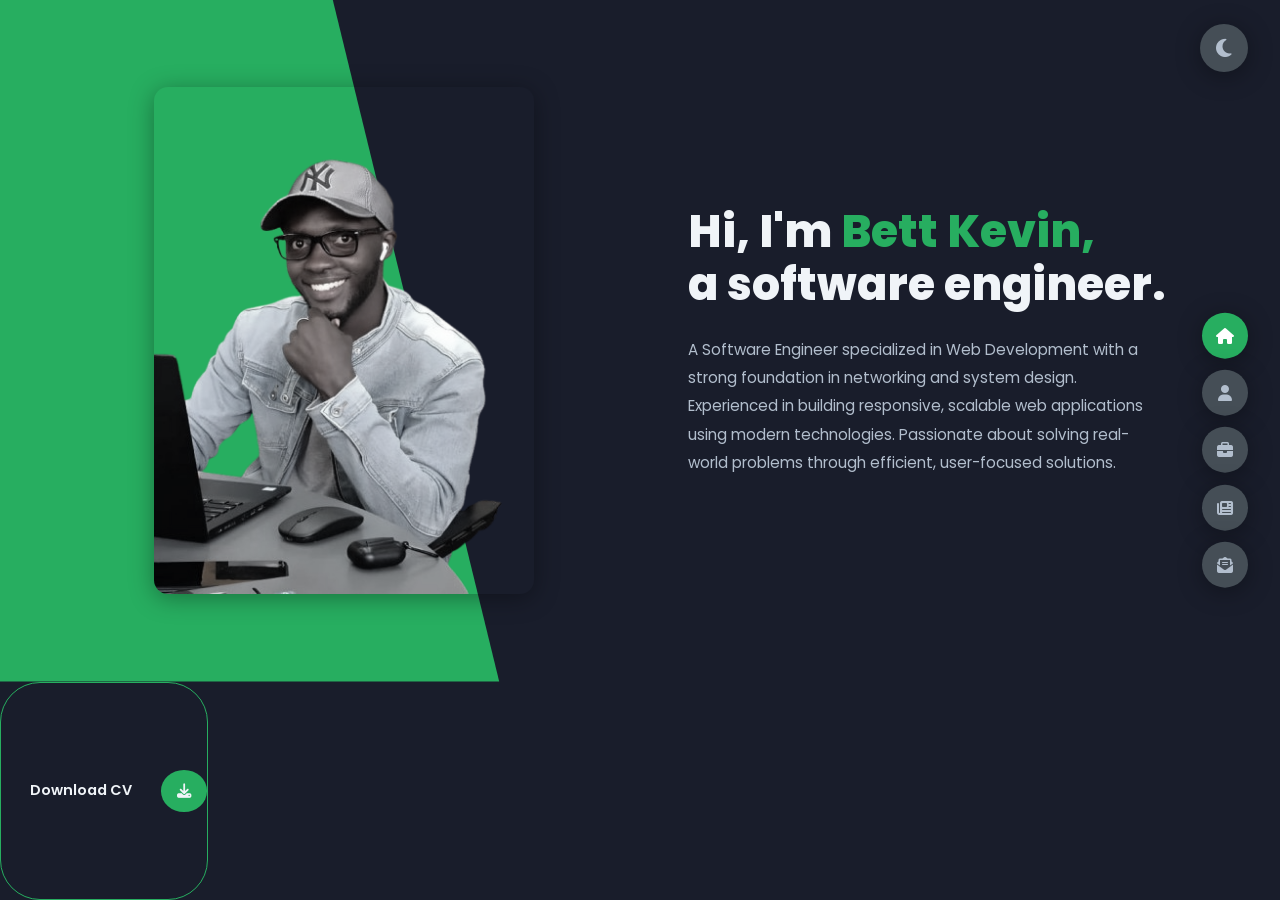
==== commit f6fe2085: "More mobile layout mods" ====
--- a/index.html
+++ b/index.html
@@ -4,784 +4,20 @@
   <meta charset="UTF-8" />
   <meta name="viewport" content="width=device-width, initial-scale=1.0" />
   <title>Bett Kevin — Software Engineer</title>
+
+  <!-- Google Fonts -->
   <link rel="preconnect" href="https://fonts.googleapis.com" />
   <link rel="preconnect" href="https://fonts.gstatic.com" crossorigin />
   <link href="https://fonts.googleapis.com/css2?family=Poppins:wght@300;400;500;600;700;800;900&family=Space+Mono:wght@400;700&display=swap" rel="stylesheet" />
+
+  <!-- Font Awesome -->
   <link rel="stylesheet" href="https://cdnjs.cloudflare.com/ajax/libs/font-awesome/6.7.2/css/all.min.css" crossorigin="anonymous" referrerpolicy="no-referrer" />
-  <style>
-    /* ─── RESET & VARIABLES ─────────────────────────────── */
-    *, *::before, *::after { margin: 0; padding: 0; box-sizing: border-box; list-style: none; }
-
-    :root {
-      --primary:   #2b3747;
-      --accent:    #8db341;
-      --accent2:   #1e8449;
-      --white:     #f0f4f8;
-      --black:     #000;
-      --g1: #f8f8f8;
-      --g2: #b2becd;
-      --g3: #6c7983;
-      --g4: #454e56;
-      --g5: #2a2e35;
-      --g6: #12181b;
-      --radius: 14px;
-      --shadow: 0 4px 24px rgba(0,0,0,.35);
-      --transition: all .4s cubic-bezier(.4,0,.2,1);
-    }
-
-    .light-mode {
-      --primary:   #87CEEB;
-      --accent:    #165b78;
-      --accent2:   #1a7a40;
-      --white:     #0d1b2a;
-      --g1: #0d1b2a;
-      --g2: #0e3459;
-      --g3: #1a4f72;
-      --g4: #c9d8e8;
-      --g5: #a8bfd0;
-      --g6: #e8f0f7;
-      --shadow: 0 4px 24px rgba(0,0,0,.15);
-    }
-
-    /* ─── BASE ──────────────────────────────────────────── */
-    html { scroll-behavior: smooth; }
-
-    body {
-      font-family: 'Poppins', sans-serif;
-      background-color: var(--primary);
-      color: var(--white);
-      transition: var(--transition);
-      overflow-x: hidden;
-    }
-
-    a { display: inline-block; text-decoration: none; color: inherit; }
-
-    /* ─── SECTIONS (page-flip system) ───────────────────── */
-    .section {
-      position: fixed;
-      inset: 0;
-      min-height: 100vh;
-      width: 100%;
-      padding: 4rem 6rem 6rem;
-      background-color: var(--primary);
-      transition: var(--transition);
-      display: none;
-      overflow-y: auto;
-    }
-
-    .section.active {
-      display: block;
-      animation: fadeSlideIn .5s cubic-bezier(.4,0,.2,1) forwards;
-    }
-
-    @keyframes fadeSlideIn {
-      from { opacity: 0; transform: translateY(30px) scale(.98); }
-      to   { opacity: 1; transform: translateY(0)   scale(1);    }
-    }
-
-    /* ─── HEADER / HERO ─────────────────────────────────── */
-    .header { display: flex; align-items: center; min-height: 100vh; padding: 0; }
-
-    .header-content {
-      display: grid;
-      grid-template-columns: 1fr 1fr;
-      min-height: 100vh;
-      width: 100%;
-    }
-
-    .left-header {
-      position: relative;
-      display: flex;
-      align-items: center;
-      justify-content: center;
-    }
-
-    .h-shape {
-      position: absolute;
-      inset: 0;
-      background-color: var(--accent);
-      clip-path: polygon(0 0, 52% 0, 78% 100%, 0 100%);
-      z-index: 0;
-      transition: var(--transition);
-    }
-
-    .left-header .image {
-      position: relative;
-      z-index: 1;
-      width: 65%;
-      max-width: 380px;
-      aspect-ratio: 3/4;
-      border-radius: var(--radius);
-      overflow: hidden;
-      box-shadow: var(--shadow);
-      margin-left: 3rem;
-    }
-
-    .left-header .image img {
-      width: 100%;
-      height: 100%;
-      object-fit: cover;
-      filter: grayscale(80%);
-      transition: filter .6s ease;
-    }
-
-    .left-header .image:hover img { filter: grayscale(0%); }
-
-    .right-header {
-      display: flex;
-      flex-direction: column;
-      justify-content: center;
-      padding: 4rem 4rem 4rem 3rem;
-      gap: 1.5rem;
-    }
-
-    .right-header .name {
-      font-size: clamp(2rem, 3.5vw, 3.2rem);
-      font-weight: 800;
-      line-height: 1.2;
-    }
-
-    .right-header .name span { color: var(--accent); }
-
-    .right-header p {
-      line-height: 1.85;
-      color: var(--g2);
-      max-width: 480px;
-      font-size: .95rem;
-    }
-
-    /* ─── MAIN TITLE ────────────────────────────────────── */
-    .main-title {
-      text-align: center;
-      margin-bottom: 3rem;
-    }
-
-    .main-title h2 {
-      position: relative;
-      display: inline-block;
-      font-size: clamp(2rem, 4vw, 3.5rem);
-      font-weight: 800;
-      text-transform: uppercase;
-      letter-spacing: 2px;
-    }
-
-    .main-title h2 span { color: var(--accent); }
-
-    .main-title h2 .bg-text {
-      position: absolute;
-      top: 50%;
-      left: 50%;
-      transform: translate(-50%, -50%);
-      font-size: clamp(3rem, 7vw, 6rem);
-      font-weight: 900;
-      color: var(--g5);
-      z-index: -1;
-      white-space: nowrap;
-      pointer-events: none;
-      transition: var(--transition);
-    }
-
-    /* ─── BUTTON ────────────────────────────────────────── */
-    .btn-con { display: flex; }
-
-    .main-btn {
-      display: inline-flex;
-      align-items: center;
-      border-radius: 40px;
-      border: 1.5px solid var(--accent);
-      font-weight: 600;
-      font-size: .9rem;
-      overflow: hidden;
-      position: relative;
-      transition: var(--transition);
-      cursor: pointer;
-    }
-
-    .main-btn .btn-text { padding: 0 1.8rem; }
-
-    .main-btn .btn-icon {
-      background-color: var(--accent);
-      padding: .85rem 1rem;
-      border-radius: 50%;
-      display: flex;
-      align-items: center;
-      justify-content: center;
-      transition: var(--transition);
-    }
-
-    .main-btn::before {
-      content: '';
-      position: absolute;
-      top: 0; right: 0;
-      width: 0; height: 100%;
-      background-color: var(--accent);
-      transition: var(--transition);
-      z-index: -1;
-    }
-
-    .main-btn:hover::before { width: 100%; }
-    .main-btn:hover { color: var(--primary); }
-
-    /* ─── ABOUT ─────────────────────────────────────────── */
-    .about { padding-top: 5rem; }
-
-    .about-container {
-      display: grid;
-      grid-template-columns: 1fr 1fr;
-      gap: 3rem;
-      margin-bottom: 3rem;
-    }
-
-    .left-about h4 {
-      font-size: 1.6rem;
-      text-transform: uppercase;
-      margin-bottom: 1rem;
-      font-weight: 700;
-    }
-
-    .left-about p {
-      line-height: 1.9;
-      color: var(--g2);
-      margin-bottom: 1.5rem;
-      font-size: .95rem;
-    }
-
-    .right-about {
-      display: grid;
-      grid-template-columns: repeat(3, 1fr);
-      gap: 1rem;
-    }
-
-    .about-item {
-      border: 1px solid var(--g5);
-      border-radius: var(--radius);
-      transition: var(--transition);
-      box-shadow: 0 2px 12px rgba(0,0,0,.1);
-      cursor: default;
-    }
-
-    .about-item:hover {
-      transform: translateY(-6px);
-      border-color: var(--accent);
-      box-shadow: 0 6px 24px rgba(39,174,96,.2);
-    }
-
-    .abt-text { padding: 1.5rem 1.2rem; }
-
-    .abt-text .large-text {
-      font-size: 2.5rem;
-      font-weight: 800;
-      color: var(--accent);
-      font-family: 'Space Mono', monospace;
-    }
-
-    .abt-text .small-text {
-      font-size: .75rem;
-      text-transform: uppercase;
-      color: var(--g2);
-      letter-spacing: 1.5px;
-      padding-left: 2rem;
-      position: relative;
-      margin-top: .3rem;
-    }
-
-    .abt-text .small-text::before {
-      content: '';
-      position: absolute;
-      left: 0; top: 8px;
-      width: 1.5rem; height: 2px;
-      background: var(--g5);
-    }
-
-    /* ─── SKILLS ────────────────────────────────────────── */
-    .about-stats { margin-bottom: 3rem; }
-
-    .stat-title {
-      font-size: 1.2rem;
-      text-transform: uppercase;
-      text-align: center;
-      padding: 2.5rem 0 2rem;
-      position: relative;
-      letter-spacing: 2px;
-      font-weight: 600;
-    }
-
-    .stat-title::before {
-      content: '';
-      position: absolute;
-      top: 0; left: 50%;
-      transform: translateX(-50%);
-      width: 60px; height: 2px;
-      background: var(--accent);
-    }
-
-    .skills-grid {
-      display: grid;
-      grid-template-columns: repeat(2, 1fr);
-      gap: 1.5rem 3rem;
-    }
-
-    .progress-bar { display: flex; flex-direction: column; gap: .4rem; }
-
-    .prog-title {
-      text-transform: uppercase;
-      font-weight: 600;
-      font-size: .85rem;
-      letter-spacing: 1px;
-    }
-
-    .progress-con {
-      display: flex;
-      align-items: center;
-      gap: 1rem;
-    }
-
-    .prog-text {
-      font-size: .8rem;
-      color: var(--g2);
-      min-width: 38px;
-      font-family: 'Space Mono', monospace;
-    }
-
-    .progress {
-      flex: 1;
-      height: 6px;
-      background: var(--g5);
-      border-radius: 99px;
-      overflow: hidden;
-    }
-
-    .progress span {
-      display: block;
-      height: 100%;
-      background: linear-gradient(90deg, var(--accent2), var(--accent));
-      border-radius: 99px;
-      animation: growBar 1.2s cubic-bezier(.4,0,.2,1) forwards;
-      transform-origin: left;
-    }
-
-    @keyframes growBar {
-      from { width: 0 !important; }
-    }
-
-    .html5     { width: 80%; }
-    .CSS3      { width: 80%; }
-    .JavaScript{ width: 70%; }
-    .Python    { width: 60%; }
-    .React     { width: 60%; }
-
-    /* ─── TIMELINE ──────────────────────────────────────── */
-    .timeline {
-      display: grid;
-      grid-template-columns: repeat(2, 1fr);
-      gap: 2rem;
-      padding-bottom: 3rem;
-    }
-
-    .timeline-item {
-      position: relative;
-      padding-left: 3.5rem;
-      border-left: 1px solid var(--g5);
-    }
-
-    .tl-icon {
-      position: absolute;
-      left: -22px; top: 0;
-      width: 44px; height: 44px;
-      border-radius: 50%;
-      background: var(--accent);
-      display: flex; align-items: center; justify-content: center;
-      box-shadow: 0 0 0 4px var(--primary);
-    }
-
-    .tl-icon i { font-size: 1.1rem; color: #fff; }
-
-    .tl-duration {
-      display: inline-block;
-      padding: .2rem .7rem;
-      background: var(--g5);
-      border-radius: 99px;
-      font-size: .75rem;
-      text-transform: uppercase;
-      font-weight: 600;
-      letter-spacing: 1px;
-      color: var(--g2);
-      margin-bottom: .5rem;
-    }
-
-    .timeline-item h5 {
-      font-size: 1rem;
-      font-weight: 700;
-      text-transform: uppercase;
-      margin-bottom: .5rem;
-    }
-
-    .timeline-item h5 span { color: var(--g3); font-weight: 400; font-size: .9rem; }
-
-    .timeline-item p { color: var(--g2); font-size: .9rem; line-height: 1.7; }
-
-    /* ─── PORTFOLIO ─────────────────────────────────────── */
-    .portfolio { padding-top: 5rem; }
-
-    .port-text {
-      text-align: center;
-      color: var(--g2);
-      margin-bottom: .5rem;
-      font-size: .95rem;
-    }
-
-    .portfolios {
-      display: grid;
-      grid-template-columns: repeat(3, 1fr);
-      gap: 2rem;
-      margin-top: 2.5rem;
-    }
-
-    .portfolio-item {
-      position: relative;
-      border-radius: var(--radius);
-      overflow: hidden;
-      box-shadow: var(--shadow);
-    }
-
-    .portfolio-item img {
-      width: 100%;
-      height: 280px;
-      object-fit: cover;
-      display: block;
-      transition: transform .5s ease;
-    }
-
-    .portfolio-item:hover img { transform: scale(1.06); }
-
-    .hover-items {
-      position: absolute;
-      inset: 0;
-      background: rgba(39,174,96,.92);
-      display: flex;
-      flex-direction: column;
-      align-items: center;
-      justify-content: center;
-      gap: 1rem;
-      opacity: 0;
-      transform: scale(.9);
-      transition: all .4s cubic-bezier(.4,0,.2,1);
-    }
-
-    .portfolio-item:hover .hover-items { opacity: 1; transform: scale(1); }
-
-    .hover-items h3 { font-size: 1.2rem; color: var(--primary); font-weight: 700; }
-
-    .hover-items .icons { display: flex; gap: 1rem; }
-
-    .hover-items .icon {
-      width: 46px; height: 46px;
-      border-radius: 50%;
-      background: var(--primary);
-      display: flex; align-items: center; justify-content: center;
-      cursor: pointer;
-      transition: var(--transition);
-    }
-
-    .hover-items .icon i { font-size: 1.2rem; color: var(--white); }
-
-    .hover-items .icon:hover { background: var(--white); }
-    .hover-items .icon:hover i { color: var(--primary); }
-
-    /* ─── BLOGS ─────────────────────────────────────────── */
-    .blogs-section { padding-top: 5rem; }
-
-    .blogs {
-      display: grid;
-      grid-template-columns: repeat(2, 1fr);
-      gap: 2rem;
-      margin-top: 2.5rem;
-    }
-
-    .blog {
-      background: var(--g5);
-      border-radius: var(--radius);
-      overflow: hidden;
-      box-shadow: var(--shadow);
-      transition: var(--transition);
-    }
-
-    .blog:hover {
-      transform: translateY(-6px);
-      box-shadow: 0 12px 40px rgba(0,0,0,.4);
-    }
-
-    .blog img {
-      width: 100%;
-      height: 220px;
-      object-fit: cover;
-      filter: grayscale(70%);
-      transition: var(--transition);
-    }
-
-    .blog:hover img { filter: grayscale(0%); transform: scale(1.03); }
-
-    .blog-text {
-      padding: 1.4rem;
-      border-top: 4px solid var(--accent);
-    }
-
-    .blog-text h4 {
-      font-size: 1.1rem;
-      margin-bottom: .6rem;
-      cursor: pointer;
-      transition: var(--transition);
-    }
-
-    .blog-text h4:hover { color: var(--accent); }
-
-    .blog-text p { color: var(--g2); font-size: .9rem; line-height: 1.7; }
-
-    /* ─── CONTACT ───────────────────────────────────────── */
-    .contact { padding-top: 5rem; }
-
-    .contact-content-con {
-      display: grid;
-      grid-template-columns: 1fr 1.6fr;
-      gap: 4rem;
-      padding-top: 2rem;
-    }
-
-    .left-contact h4 {
-      font-size: 1.4rem;
-      text-transform: uppercase;
-      font-weight: 700;
-      margin-bottom: 1rem;
-    }
-
-    .left-contact > p { color: var(--g2); line-height: 1.85; font-size: .95rem; margin-bottom: 1.5rem; }
-
-    .contact-info { display: flex; flex-direction: column; gap: .8rem; margin-bottom: 2rem; }
-
-    .contact-item {
-      display: flex;
-      align-items: center;
-      gap: .8rem;
-    }
-
-    .contact-item .icon {
-      display: flex;
-      align-items: center;
-      gap: .6rem;
-      min-width: 130px;
-      font-weight: 600;
-      font-size: .9rem;
-    }
-
-    .contact-item .icon i { color: var(--accent); font-size: 1rem; }
-
-    .contact-item p { color: var(--g2); font-size: .9rem; }
-
-    .contact-icon { display: flex; gap: .7rem; }
-
-    .contact-icon a {
-      width: 44px; height: 44px;
-      border-radius: 50%;
-      background: var(--g5);
-      display: flex; align-items: center; justify-content: center;
-      transition: var(--transition);
-    }
-
-    .contact-icon a:hover { background: var(--accent); transform: translateY(-3px); }
-    .contact-icon a:hover i { color: var(--primary); }
-    .contact-icon a i { font-size: 1.1rem; color: var(--g2); transition: var(--transition); }
-
-    /* Form */
-    .contact-form { display: flex; flex-direction: column; gap: 1.2rem; }
-
-    .input-control input,
-    .input-control textarea {
-      width: 100%;
-      padding: .9rem 1.2rem;
-      background: var(--g5);
-      border: 1.5px solid transparent;
-      border-radius: 10px;
-      color: var(--white);
-      font-family: inherit;
-      font-size: .9rem;
-      outline: none;
-      resize: none;
-      transition: var(--transition);
-    }
-
-    .input-control input:focus,
-    .input-control textarea:focus { border-color: var(--accent); background: var(--g4); }
-
-    .input-control input::placeholder,
-    .input-control textarea::placeholder { color: var(--g3); font-size: .85rem; }
-
-    .i-c-2 { display: flex; gap: 1rem; }
-    .i-c-2 input { flex: 1; }
-
-    .submit-btn { display: flex; }
-
-    /* ─── CONTROLS ──────────────────────────────────────── */
-    .controlls {
-      position: fixed;
-      z-index: 100;
-      top: 50%;
-      right: 2.5%;
-      transform: translateY(-50%);
-      display: flex;
-      flex-direction: column;
-      gap: .7rem;
-    }
-
-    .control {
-      width: 46px; height: 46px;
-      border-radius: 50%;
-      background: var(--g4);
-      display: flex; align-items: center; justify-content: center;
-      cursor: pointer;
-      box-shadow: var(--shadow);
-      transition: var(--transition);
-    }
-
-    .control i { font-size: 1rem; color: var(--g2); pointer-events: none; transition: var(--transition); }
-
-    .control:hover { background: var(--accent); transform: scale(1.1); }
-    .control:hover i { color: #fff; }
-
-    .active-btn { background: var(--accent) !important; }
-    .active-btn i { color: #fff !important; }
-
-    /* ─── THEME BUTTON ──────────────────────────────────── */
-    .theme-btn {
-      position: fixed;
-      top: 1.5rem;
-      right: 2.5%;
-      width: 48px; height: 48px;
-      border-radius: 50%;
-      background: var(--g4);
-      display: flex; align-items: center; justify-content: center;
-      cursor: pointer;
-      box-shadow: var(--shadow);
-      z-index: 100;
-      transition: var(--transition);
-    }
-
-    .theme-btn:hover { transform: rotate(20deg) scale(1.1); background: var(--accent); }
-    .theme-btn i { font-size: 1.3rem; color: var(--g2); pointer-events: none; }
-
-    /* ─── TOOLTIP LABELS for controls ──────────────────── */
-    .control { position: relative; }
-    .control::after {
-      content: attr(data-label);
-      position: absolute;
-      right: 110%;
-      top: 50%;
-      transform: translateY(-50%);
-      background: var(--g4);
-      color: var(--white);
-      padding: .3rem .7rem;
-      border-radius: 6px;
-      font-size: .75rem;
-      white-space: nowrap;
-      opacity: 0;
-      pointer-events: none;
-      transition: opacity .3s ease;
-    }
-    .control:hover::after { opacity: 1; }
-
-    /* ─── RESPONSIVE ────────────────────────────────────── */
-
-    /* Tablet */
-    @media (max-width: 1024px) {
-      .section { padding: 4rem 3rem 5rem; }
-
-      .right-header { padding: 3rem 2rem 3rem 2rem; }
-      .right-header .name { font-size: 2.4rem; }
-
-      .about-container { gap: 2rem; }
-      .right-about { grid-template-columns: repeat(3, 1fr); }
-
-      .portfolios { grid-template-columns: repeat(2, 1fr); }
-      .blogs { grid-template-columns: repeat(2, 1fr); }
-
-      .contact-content-con { grid-template-columns: 1fr; gap: 2.5rem; }
-    }
-
-    /* Mobile */
-    @media (max-width: 768px) {
-      .section { padding: 5rem 1.5rem 7rem; }
-
-      /* Hero */
-      .header { padding: 0; }
-      .header-content { grid-template-columns: 1fr; }
-
-      .left-header { min-height: 55vw; }
-      .h-shape { clip-path: polygon(0 0, 100% 0, 100% 100%, 0 100%); opacity: .25; }
-      .left-header .image {
-        width: 55%;
-        margin: 0 auto;
-        aspect-ratio: 1/1;
-        border-radius: 50%;
-      }
-
-      .right-header {
-        order: -1;
-        padding: 5rem 1.5rem 1.5rem;
-        text-align: center;
-        align-items: center;
-      }
-      .right-header .name { font-size: 2rem; }
-      .right-header p { font-size: .9rem; }
-
-      /* About */
-      .about-container { grid-template-columns: 1fr; }
-      .right-about { grid-template-columns: repeat(3, 1fr); }
-
-      .skills-grid { grid-template-columns: 1fr; }
-
-      .timeline { grid-template-columns: 1fr; }
-
-      /* Portfolio / Blogs */
-      .portfolios { grid-template-columns: 1fr; }
-      .blogs { grid-template-columns: 1fr; }
-
-      /* Contact */
-      .contact-content-con { grid-template-columns: 1fr; }
-      .i-c-2 { flex-direction: column; }
-
-      /* Controls: move to bottom bar */
-      .controlls {
-        top: auto;
-        bottom: 0;
-        right: 0;
-        left: 0;
-        transform: none;
-        flex-direction: row;
-        justify-content: center;
-        width: 100%;
-        background: var(--g6);
-        padding: .6rem 0;
-        border-top: 1px solid var(--g5);
-        gap: 0;
-      }
-      .control { width: 52px; height: 52px; border-radius: 12px; background: transparent; box-shadow: none; }
-      .control:hover { transform: translateY(-3px); background: transparent; }
-      .control::after { display: none; }
-      .theme-btn { top: 1rem; right: 1rem; width: 42px; height: 42px; }
-
-      .main-title h2 { font-size: 1.8rem; }
-      .main-title h2 .bg-text { font-size: 3.5rem; }
-    }
-
-    @media (max-width: 420px) {
-      .right-about { grid-template-columns: 1fr; }
-      .left-header .image { width: 70%; }
-    }
-
-    /* ─── SCROLLBAR ──────────────────────────────────────── */
-    .section::-webkit-scrollbar { width: 5px; }
-    .section::-webkit-scrollbar-track { background: transparent; }
-    .section::-webkit-scrollbar-thumb { background: var(--accent); border-radius: 99px; }
-  </style>
+
+  <!-- EmailJS -->
+  <script src="https://cdn.jsdelivr.net/npm/@emailjs/browser@4/dist/email.min.js"></script>
+
+  <!-- Your Stylesheet -->
+  <link rel="stylesheet" href="style.css" />
 </head>
 
 <body class="main-content">
@@ -801,14 +37,23 @@
           a software engineer.
         </h1>
         <p>
-         A Software Engineer specialized in Web Development with a strong foundation in networking and system design. Experienced in building responsive, scalable web applications using modern technologies. Passionate about solving real-world problems through efficient, user-focused solutions and continuously expanding my technical skill set.
+          A Software Engineer specialized in Web Development with a strong foundation in
+          networking and system design. Experienced in building responsive, scalable web
+          applications using modern technologies. Passionate about solving real-world problems
+          through efficient, user-focused solutions.
         </p>
-        <div class="btn-con">
-          <a href="https://drive.google.com/file/d/1WJvfWRE3iq_0UxpdxKxfu6Rwf-txqEe0/view?usp=sharing" class="main-btn">
-            <span class="btn-text">Download CV</span>
-            <span class="btn-icon"><i class="fa-solid fa-download"></i></span>
-          </a>
-        </div>
+      </div>
+      <!-- Shown full-width below the split row on mobile only -->
+      <p class="hero-mobile-bio">
+        A Software Engineer specialized in Web Development with a strong foundation in
+        networking and system design. Experienced in building responsive, scalable web
+        applications using modern technologies.
+      </p>
+      <div class="btn-con">
+        <a href="https://drive.google.com/file/d/1WJvfWRE3iq_0UxpdxKxfu6Rwf-txqEe0/view?usp=sharing" class="main-btn">
+          <span class="btn-text">Download CV</span>
+          <span class="btn-icon"><i class="fa-solid fa-download"></i></span>
+        </a>
       </div>
     </div>
   </header>
@@ -833,7 +78,7 @@
             Love solving real-world problems through clean, efficient code.
           </p>
           <div class="btn-con">
-            <a href="https://drive.google.com/file/d/1WJvfWRE3iq_0UxpdxKxfu6Rwf-txqEe0/view?usp=sharing" class="main-btn">
+            <a href="#" class="main-btn">
               <span class="btn-text">Download CV</span>
               <span class="btn-icon"><i class="fa-solid fa-download"></i></span>
             </a>
@@ -933,7 +178,7 @@
       <div class="main-title">
         <h2>My <span>Portfolio</span> <span class="bg-text">my work</span></h2>
       </div>
-      <p class="port-text">Here are some of my work done across various languages and frameworks.</p>
+      <p class="port-text">Here is some of my work done across various languages and frameworks.</p>
 
       <div class="portfolios">
         <div class="portfolio-item">
@@ -942,7 +187,7 @@
             <h3>Project Source</h3>
             <div class="icons">
               <a href="https://github.com/bettkiprotich" class="icon"><i class="fa-brands fa-github"></i></a>
-              <a href="#" class="icon"><i class="fa-solid fa-eye"></i></a>
+              <a href="mywork.html" class="icon"><i class="fa-solid fa-eye"></i></a>
               <a href="mywork.html" class="icon"><i class="fa-brands fa-square-youtube"></i></a>
             </div>
           </div>
@@ -1031,7 +276,7 @@
             </div>
             <div class="contact-item">
               <div class="icon"><i class="fa-solid fa-envelope"></i> Email</div>
-              <p>kevinbett848@gmail.com</p>
+              <p><a href="/cdn-cgi/l/email-protection" class="__cf_email__" data-cfemail="a4cfc1d2cdcac6c1d0d09c909ce4c3c9c5cdc88ac7cbc9">[email&#160;protected]</a></p>
             </div>
           </div>
           <div class="contact-icon">
@@ -1043,7 +288,7 @@
         </div>
 
         <div class="right-contact">
-          <form class="contact-form" onsubmit="return false;">
+          <form class="contact-form">
             <div class="input-control i-c-2">
               <input type="text" required placeholder="Your Name" />
               <input type="email" required placeholder="Your Email" />
@@ -1055,7 +300,7 @@
               <textarea rows="7" placeholder="Your Message..."></textarea>
             </div>
             <div class="submit-btn">
-              <button type="submit" class="main-btn" style="background:none;border-radius:40px;cursor:pointer;">
+              <button type="submit" class="main-btn">
                 <span class="btn-text">Send Message</span>
                 <span class="btn-icon"><i class="fa-solid fa-paper-plane"></i></span>
               </button>
@@ -1089,33 +334,7 @@
     <i class="fa-solid fa-moon"></i>
   </div>
 
-  <script>
-    const sections = document.querySelectorAll('.section');
-    const controls = document.querySelectorAll('.control');
-
-    // Navigate to a section
-    function navigateTo(id) {
-      sections.forEach(s => s.classList.remove('active'));
-      controls.forEach(c => c.classList.remove('active-btn'));
-
-      const target = document.getElementById(id);
-      if (target) target.classList.add('active');
-
-      const btn = document.querySelector(`[data-id="${id}"]`);
-      if (btn) btn.classList.add('active-btn');
-    }
-
-    controls.forEach(btn => {
-      btn.addEventListener('click', () => navigateTo(btn.dataset.id));
-    });
-
-    // Theme toggle
-    document.querySelector('.theme-btn').addEventListener('click', function () {
-      document.body.classList.toggle('light-mode');
-      const icon = this.querySelector('i');
-      icon.classList.toggle('fa-moon');
-      icon.classList.toggle('fa-sun');
-    });
-  </script>
+  <!-- Your Script (loaded last so DOM is ready) -->
+  <script src="app.js"></script>
 </body>
 </html>
--- a/style.css
+++ b/style.css
@@ -0,0 +1,1044 @@
+/* ─── RESET & VARIABLES ─────────────────────────────── */
+*, *::before, *::after { margin: 0; padding: 0; box-sizing: border-box; list-style: none; }
+
+:root {
+  --primary:   #191d2b;
+  --accent:    #27AE60;
+  --accent2:   #1e8449;
+  --white:     #f0f4f8;
+  --black:     #000;
+  --g1: #f8f8f8;
+  --g2: #b2becd;
+  --g3: #6c7983;
+  --g4: #454e56;
+  --g5: #2a2e35;
+  --g6: #12181b;
+  --radius: 14px;
+  --shadow: 0 4px 24px rgba(0,0,0,.35);
+  --transition: all .4s cubic-bezier(.4,0,.2,1);
+}
+
+.light-mode {
+  --primary:   #9bbfd8;
+  --accent:    #1a7a40;
+  --accent2:   #1a7a40;
+  --white:     #0d1b2a;
+  --g1: #0d1b2a;
+  --g2: #0e3459;
+  --g3: #1a4f72;
+  --g4: #c9d8e8;
+  --g5: #a8bfd0;
+  --g6: #e8f0f7;
+  --shadow: 0 4px 24px rgba(0,0,0,.15);
+}
+
+/* ─── BASE ──────────────────────────────────────────── */
+html { scroll-behavior: smooth; }
+
+body {
+  font-family: 'Poppins', sans-serif;
+  background-color: var(--primary);
+  color: var(--white);
+  transition: var(--transition);
+  overflow-x: hidden;
+}
+
+a { display: inline-block; text-decoration: none; color: inherit; }
+
+/* ─── PAGE WRAPPER ───────────────────────────────────── */
+.main-content {
+  position: relative;
+  min-height: 100vh;
+  overflow: hidden;
+}
+
+/* ─── SECTIONS (page-flip system) ───────────────────── */
+.section {
+  position: fixed;
+  inset: 0;
+  min-height: 100vh;
+  width: 100%;
+  padding: 4rem 6rem 6rem;
+  background-color: var(--primary);
+  transition: none;
+  display: none;
+  overflow-y: auto;
+  overflow-x: hidden;
+  z-index: 1;
+}
+
+.section.active {
+  display: block;
+  animation: fadeSlideIn .18s cubic-bezier(.4,0,.2,1) forwards;
+  z-index: 2;
+}
+
+@keyframes fadeSlideIn {
+  from { opacity: 0; transform: translateY(10px); }
+  to   { opacity: 1; transform: translateY(0);    }
+}
+
+/* ─── HEADER / HERO ─────────────────────────────────── */
+.header { display: flex; align-items: center; min-height: 100vh; padding: 0; }
+
+.header-content {
+  display: grid;
+  grid-template-columns: 1fr 1fr;
+  min-height: 100vh;
+  width: 100%;
+}
+
+.left-header {
+  position: relative;
+  display: flex;
+  align-items: center;
+  justify-content: center;
+  isolation: isolate;
+}
+
+.h-shape {
+  position: absolute;
+  inset: 0;
+  background-color: var(--accent);
+  clip-path: polygon(0 0, 52% 0, 78% 100%, 0 100%);
+  z-index: 0;
+  transition: var(--transition);
+  pointer-events: none;
+}
+
+.left-header .image {
+  position: relative;
+  z-index: 1;
+  width: 65%;
+  max-width: 380px;
+  aspect-ratio: 3/4;
+  border-radius: var(--radius);
+  overflow: hidden;
+  box-shadow: var(--shadow);
+  margin-left: 3rem;
+}
+
+.left-header .image img {
+  width: 100%;
+  height: 100%;
+  object-fit: cover;
+  filter: grayscale(80%);
+  transition: filter .6s ease;
+}
+
+.left-header .image:hover img { filter: grayscale(0%); }
+
+.right-header {
+  display: flex;
+  flex-direction: column;
+  justify-content: center;
+  padding: 4rem 4rem 4rem 3rem;
+  gap: 1.5rem;
+}
+
+.right-header .name {
+  font-size: clamp(2rem, 3.5vw, 3.2rem);
+  font-weight: 800;
+  line-height: 1.2;
+}
+
+.right-header .name span { color: var(--accent); }
+
+.right-header p {
+  line-height: 1.85;
+  color: var(--g2);
+  max-width: 480px;
+  font-size: .95rem;
+}
+
+/* ─── MAIN TITLE ────────────────────────────────────── */
+.main-title {
+  text-align: center;
+  margin-bottom: 3rem;
+}
+
+.main-title h2 {
+  position: relative;
+  display: inline-block;
+  font-size: clamp(2rem, 4vw, 3.5rem);
+  font-weight: 800;
+  text-transform: uppercase;
+  letter-spacing: 2px;
+}
+
+.main-title h2 span { color: var(--accent); }
+
+.main-title h2 .bg-text {
+  position: absolute;
+  top: 50%;
+  left: 50%;
+  transform: translate(-50%, -50%);
+  font-size: clamp(3rem, 7vw, 6rem);
+  font-weight: 900;
+  color: var(--g5);
+  z-index: -1;
+  white-space: nowrap;
+  pointer-events: none;
+  transition: var(--transition);
+}
+
+/* ─── BUTTON ────────────────────────────────────────── */
+.btn-con { display: flex; }
+
+.main-btn {
+  display: inline-flex;
+  align-items: center;
+  border-radius: 40px;
+  border: 1.5px solid var(--accent);
+  font-weight: 600;
+  font-size: .9rem;
+  overflow: hidden;
+  position: relative;
+  transition: var(--transition);
+  cursor: pointer;
+}
+
+.main-btn .btn-text { padding: 0 1.8rem; }
+
+.main-btn .btn-icon {
+  background-color: var(--accent);
+  padding: .85rem 1rem;
+  border-radius: 50%;
+  display: flex;
+  align-items: center;
+  justify-content: center;
+  transition: var(--transition);
+}
+
+.main-btn::before {
+  content: '';
+  position: absolute;
+  top: 0; right: 0;
+  width: 0; height: 100%;
+  background-color: var(--accent);
+  transition: var(--transition);
+  z-index: -1;
+}
+
+.main-btn:hover::before { width: 100%; }
+.main-btn:hover { color: var(--primary); }
+
+/* ─── ABOUT ─────────────────────────────────────────── */
+.about { padding-top: 5rem; }
+
+.about-container {
+  display: grid;
+  grid-template-columns: 1fr 1fr;
+  gap: 3rem;
+  margin-bottom: 3rem;
+}
+
+.left-about h4 {
+  font-size: 1.6rem;
+  text-transform: uppercase;
+  margin-bottom: 1rem;
+  font-weight: 700;
+}
+
+.left-about p {
+  line-height: 1.9;
+  color: var(--g2);
+  margin-bottom: 1.5rem;
+  font-size: .95rem;
+}
+
+.right-about {
+  display: grid;
+  grid-template-columns: repeat(3, 1fr);
+  gap: 1rem;
+}
+
+.about-item {
+  border: 1px solid var(--g5);
+  border-radius: var(--radius);
+  transition: var(--transition);
+  box-shadow: 0 2px 12px rgba(0,0,0,.1);
+  cursor: default;
+}
+
+.about-item:hover {
+  transform: translateY(-6px);
+  border-color: var(--accent);
+  box-shadow: 0 6px 24px rgba(39,174,96,.2);
+}
+
+.abt-text { padding: 1.5rem 1.2rem; }
+
+.abt-text .large-text {
+  font-size: 2.5rem;
+  font-weight: 800;
+  color: var(--accent);
+  font-family: 'Space Mono', monospace;
+}
+
+.abt-text .small-text {
+  font-size: .75rem;
+  text-transform: uppercase;
+  color: var(--g2);
+  letter-spacing: 1.5px;
+  padding-left: 2rem;
+  position: relative;
+  margin-top: .3rem;
+}
+
+.abt-text .small-text::before {
+  content: '';
+  position: absolute;
+  left: 0; top: 8px;
+  width: 1.5rem; height: 2px;
+  background: var(--g5);
+}
+
+/* ─── SKILLS ────────────────────────────────────────── */
+.about-stats { margin-bottom: 3rem; }
+
+.stat-title {
+  font-size: 1.2rem;
+  text-transform: uppercase;
+  text-align: center;
+  padding: 2.5rem 0 2rem;
+  position: relative;
+  letter-spacing: 2px;
+  font-weight: 600;
+}
+
+.stat-title::before {
+  content: '';
+  position: absolute;
+  top: 0; left: 50%;
+  transform: translateX(-50%);
+  width: 60px; height: 2px;
+  background: var(--accent);
+}
+
+.skills-grid {
+  display: grid;
+  grid-template-columns: repeat(2, 1fr);
+  gap: 1.5rem 3rem;
+}
+
+.progress-bar { display: flex; flex-direction: column; gap: .4rem; }
+
+.prog-title {
+  text-transform: uppercase;
+  font-weight: 600;
+  font-size: .85rem;
+  letter-spacing: 1px;
+}
+
+.progress-con {
+  display: flex;
+  align-items: center;
+  gap: 1rem;
+}
+
+.prog-text {
+  font-size: .8rem;
+  color: var(--g2);
+  min-width: 38px;
+  font-family: 'Space Mono', monospace;
+}
+
+.progress {
+  flex: 1;
+  height: 6px;
+  background: var(--g5);
+  border-radius: 99px;
+  overflow: hidden;
+}
+
+.progress span {
+  display: block;
+  height: 100%;
+  background: linear-gradient(90deg, var(--accent2), var(--accent));
+  border-radius: 99px;
+  animation: growBar 1.2s cubic-bezier(.4,0,.2,1) forwards;
+  transform-origin: left;
+}
+
+@keyframes growBar {
+  from { width: 0 !important; }
+}
+
+.html5      { width: 80%; }
+.CSS3       { width: 80%; }
+.JavaScript { width: 70%; }
+.Python     { width: 60%; }
+.React      { width: 60%; }
+
+/* ─── TIMELINE ──────────────────────────────────────── */
+.timeline {
+  display: grid;
+  grid-template-columns: repeat(2, 1fr);
+  gap: 2rem;
+  padding-bottom: 3rem;
+}
+
+.timeline-item {
+  position: relative;
+  padding-left: 3.5rem;
+  border-left: 1px solid var(--g5);
+}
+
+.tl-icon {
+  position: absolute;
+  left: -22px; top: 0;
+  width: 44px; height: 44px;
+  border-radius: 50%;
+  background: var(--accent);
+  display: flex; align-items: center; justify-content: center;
+  box-shadow: 0 0 0 4px var(--primary);
+}
+
+.tl-icon i { font-size: 1.1rem; color: #fff; }
+
+.tl-duration {
+  display: inline-block;
+  padding: .2rem .7rem;
+  background: var(--g5);
+  border-radius: 99px;
+  font-size: .75rem;
+  text-transform: uppercase;
+  font-weight: 600;
+  letter-spacing: 1px;
+  color: var(--g2);
+  margin-bottom: .5rem;
+}
+
+.timeline-item h5 {
+  font-size: 1rem;
+  font-weight: 700;
+  text-transform: uppercase;
+  margin-bottom: .5rem;
+}
+
+.timeline-item h5 span { color: var(--g3); font-weight: 400; font-size: .9rem; }
+.timeline-item p { color: var(--g2); font-size: .9rem; line-height: 1.7; }
+
+/* ─── PORTFOLIO ─────────────────────────────────────── */
+.portfolio { padding-top: 5rem; }
+
+.port-text {
+  text-align: center;
+  color: var(--g2);
+  margin-bottom: .5rem;
+  font-size: .95rem;
+}
+
+.portfolios {
+  display: grid;
+  grid-template-columns: repeat(3, 1fr);
+  gap: 2rem;
+  margin-top: 2.5rem;
+}
+
+.portfolio-item {
+  position: relative;
+  border-radius: var(--radius);
+  overflow: hidden;
+  box-shadow: var(--shadow);
+}
+
+.portfolio-item img {
+  width: 100%;
+  height: 280px;
+  object-fit: cover;
+  display: block;
+  transition: transform .5s ease;
+}
+
+.portfolio-item:hover img { transform: scale(1.06); }
+
+.hover-items {
+  position: absolute;
+  inset: 0;
+  background: rgba(39,174,96,.92);
+  display: flex;
+  flex-direction: column;
+  align-items: center;
+  justify-content: center;
+  gap: 1rem;
+  opacity: 0;
+  transform: scale(.9);
+  transition: all .4s cubic-bezier(.4,0,.2,1);
+}
+
+.portfolio-item:hover .hover-items { opacity: 1; transform: scale(1); }
+
+.hover-items h3 { font-size: 1.2rem; color: var(--primary); font-weight: 700; }
+
+.hover-items .icons { display: flex; gap: 1rem; }
+
+.hover-items .icon {
+  width: 46px; height: 46px;
+  border-radius: 50%;
+  background: var(--primary);
+  display: flex; align-items: center; justify-content: center;
+  cursor: pointer;
+  transition: var(--transition);
+}
+
+.hover-items .icon i { font-size: 1.2rem; color: var(--white); }
+.hover-items .icon:hover { background: var(--white); }
+.hover-items .icon:hover i { color: var(--primary); }
+
+/* ─── BLOGS ─────────────────────────────────────────── */
+.blogs-section { padding-top: 5rem; }
+
+.blogs {
+  display: grid;
+  grid-template-columns: repeat(2, 1fr);
+  gap: 2rem;
+  margin-top: 2.5rem;
+}
+
+.blog {
+  background: var(--g5);
+  border-radius: var(--radius);
+  overflow: hidden;
+  box-shadow: var(--shadow);
+  transition: var(--transition);
+}
+
+.blog:hover {
+  transform: translateY(-6px);
+  box-shadow: 0 12px 40px rgba(0,0,0,.4);
+}
+
+.blog img {
+  width: 100%;
+  height: 220px;
+  object-fit: cover;
+  filter: grayscale(70%);
+  transition: var(--transition);
+}
+
+.blog:hover img { filter: grayscale(0%); transform: scale(1.03); }
+
+.blog-text {
+  padding: 1.4rem;
+  border-top: 4px solid var(--accent);
+}
+
+.blog-text h4 {
+  font-size: 1.1rem;
+  margin-bottom: .6rem;
+  cursor: pointer;
+  transition: var(--transition);
+}
+
+.blog-text h4:hover { color: var(--accent); }
+.blog-text p { color: var(--g2); font-size: .9rem; line-height: 1.7; }
+
+/* ─── CONTACT ───────────────────────────────────────── */
+.contact { padding-top: 5rem; }
+
+.contact-content-con {
+  display: grid;
+  grid-template-columns: 1fr 1.6fr;
+  gap: 4rem;
+  padding-top: 2rem;
+}
+
+.left-contact h4 {
+  font-size: 1.4rem;
+  text-transform: uppercase;
+  font-weight: 700;
+  margin-bottom: 1rem;
+}
+
+.left-contact > p { color: var(--g2); line-height: 1.85; font-size: .95rem; margin-bottom: 1.5rem; }
+
+.contact-info { display: flex; flex-direction: column; gap: .8rem; margin-bottom: 2rem; }
+
+.contact-item {
+  display: flex;
+  align-items: center;
+  gap: .8rem;
+}
+
+.contact-item .icon {
+  display: flex;
+  align-items: center;
+  gap: .6rem;
+  min-width: 130px;
+  font-weight: 600;
+  font-size: .9rem;
+}
+
+.contact-item .icon i { color: var(--accent); font-size: 1rem; }
+.contact-item p { color: var(--g2); font-size: .9rem; }
+
+.contact-icon { display: flex; gap: .7rem; }
+
+.contact-icon a {
+  width: 44px; height: 44px;
+  border-radius: 50%;
+  background: var(--g5);
+  display: flex; align-items: center; justify-content: center;
+  transition: var(--transition);
+}
+
+.contact-icon a:hover { background: var(--accent); transform: translateY(-3px); }
+.contact-icon a:hover i { color: var(--primary); }
+.contact-icon a i { font-size: 1.1rem; color: var(--g2); transition: var(--transition); }
+
+/* ─── FORM ───────────────────────────────────────────── */
+.contact-form { display: flex; flex-direction: column; gap: 1.2rem; }
+
+.input-control input,
+.input-control textarea {
+  width: 100%;
+  padding: .9rem 1.2rem;
+  background: var(--g5);
+  border: 1.5px solid transparent;
+  border-radius: 10px;
+  color: var(--white);
+  font-family: inherit;
+  font-size: .9rem;
+  outline: none;
+  resize: none;
+  transition: var(--transition);
+}
+
+.input-control input:focus,
+.input-control textarea:focus { border-color: var(--accent); background: var(--g4); }
+
+.input-control input::placeholder,
+.input-control textarea::placeholder { color: var(--g3); font-size: .85rem; }
+
+.i-c-2 { display: flex; gap: 1rem; }
+.i-c-2 input { flex: 1; }
+.submit-btn { display: flex; }
+
+.submit-btn button.main-btn {
+  background: none;
+  font-family: inherit;
+  font-size: .9rem;
+  color: var(--white);
+}
+
+/* ─── CONTROLS ──────────────────────────────────────── */
+.controlls {
+  position: fixed;
+  z-index: 100;
+  top: 50%;
+  right: 2.5%;
+  transform: translateY(-50%);
+  display: flex;
+  flex-direction: column;
+  gap: .7rem;
+}
+
+.control {
+  position: relative;
+  width: 46px; height: 46px;
+  border-radius: 50%;
+  background: var(--g4);
+  display: flex; align-items: center; justify-content: center;
+  cursor: pointer;
+  box-shadow: var(--shadow);
+  transition: var(--transition);
+}
+
+.control i { font-size: 1rem; color: var(--g2); pointer-events: none; transition: var(--transition); }
+.control:hover { background: var(--accent); transform: scale(1.1); }
+.control:hover i { color: #fff; }
+
+.active-btn { background: var(--accent) !important; }
+.active-btn i { color: #fff !important; }
+
+/* Tooltips */
+.control::after {
+  content: attr(data-label);
+  position: absolute;
+  right: 110%;
+  top: 50%;
+  transform: translateY(-50%);
+  background: var(--g4);
+  color: var(--white);
+  padding: .3rem .7rem;
+  border-radius: 6px;
+  font-size: .75rem;
+  white-space: nowrap;
+  opacity: 0;
+  pointer-events: none;
+  transition: opacity .3s ease;
+}
+.control:hover::after { opacity: 1; }
+
+/* ─── THEME BUTTON ──────────────────────────────────── */
+.theme-btn {
+  position: fixed;
+  top: 1.5rem;
+  right: 2.5%;
+  width: 48px; height: 48px;
+  border-radius: 50%;
+  background: var(--g4);
+  display: flex; align-items: center; justify-content: center;
+  cursor: pointer;
+  box-shadow: var(--shadow);
+  z-index: 100;
+  transition: var(--transition);
+}
+
+.theme-btn:hover { transform: rotate(20deg) scale(1.1); background: var(--accent); }
+.theme-btn i { font-size: 1.3rem; color: var(--g2); pointer-events: none; }
+
+/* hero mobile bio — hidden on desktop, shown on mobile */
+.hero-mobile-bio { display: none; }
+
+/* ─── SCROLLBAR ──────────────────────────────────────── */
+.section::-webkit-scrollbar { width: 5px; }
+.section::-webkit-scrollbar-track { background: transparent; }
+.section::-webkit-scrollbar-thumb { background: var(--accent); border-radius: 99px; }
+
+/* ─── RESPONSIVE ────────────────────────────────────── */
+
+/* Tablet */
+@media (max-width: 1024px) {
+  .section { padding: 4rem 3rem 5rem; }
+  .right-header { padding: 3rem 2rem; }
+  .right-header .name { font-size: 2.4rem; }
+  .about-container { gap: 2rem; }
+  .right-about { grid-template-columns: repeat(3, 1fr); }
+  .portfolios { grid-template-columns: repeat(2, 1fr); }
+  .blogs { grid-template-columns: repeat(2, 1fr); }
+  .contact-content-con { grid-template-columns: 1fr; gap: 2.5rem; }
+}
+
+/* ═══════════════════════════════════════════════════════
+   MOBILE  ≤ 768px
+═══════════════════════════════════════════════════════ */
+@media (max-width: 768px) {
+
+  /* ── Section padding ── */
+  .section {
+    padding: 1.8rem 3.5rem 1.8rem 1.2rem;
+  }
+
+  /* ── Theme button ── */
+  .theme-btn {
+    top: .8rem;
+    right: 1rem;
+    width: 38px;
+    height: 38px;
+    z-index: 200;
+  }
+
+  /* ════════════════════════════════
+     RIGHT SIDE FLOATING NAV
+  ════════════════════════════════ */
+  .controlls {
+    position: fixed;
+    top: 50%;
+    right: .8rem;
+    bottom: auto;
+    left: auto;
+    transform: translateY(-50%) !important;
+    flex-direction: column;
+    justify-content: center;
+    align-items: center;
+    width: auto;
+    height: auto;
+    background: transparent;
+    backdrop-filter: none;
+    -webkit-backdrop-filter: none;
+    border-top: none;
+    padding: 0;
+    gap: .5rem;
+    z-index: 150;
+    box-shadow: none;
+  }
+
+  .control {
+    width: 38px;
+    height: 38px;
+    border-radius: 50%;
+    background: rgba(0,0,0,0.3) !important;
+    box-shadow: none;
+    backdrop-filter: blur(8px);
+    -webkit-backdrop-filter: blur(8px);
+    display: flex;
+    flex-direction: column;
+    align-items: center;
+    justify-content: center;
+    gap: 2px;
+    position: relative;
+    transition: var(--transition);
+  }
+
+  .control i {
+    font-size: .9rem;
+    color: rgba(178,190,205,.7);
+    transition: var(--transition);
+  }
+
+  .control.active-btn { background: var(--accent) !important; }
+  .control.active-btn i { color: #fff !important; }
+  .control:hover i { color: var(--accent); }
+  .control::after { display: none; }
+
+  /* ════════════════════════════════
+     HERO — image left, text right
+  ════════════════════════════════ */
+  .header {
+    padding: 0;
+    min-height: 100vh;
+    align-items: center;
+  }
+
+  /* Make header-content a single vertical column */
+  .header-content {
+    display: flex;
+    flex-direction: column;
+    justify-content: center;
+    align-items: stretch;
+    min-height: 100vh;
+    width: 100%;
+    padding: 2rem 1.2rem 80px;
+    gap: 1.4rem;
+  }
+
+  /* Split row: image left, text right */
+
+  .header-content {
+    display: grid;
+    grid-template-columns: auto 1fr;
+    grid-template-rows: auto auto auto;
+    align-items: center;
+    column-gap: 1.2rem;
+    row-gap: 1rem;
+    padding: 2rem 3.5rem 2rem 1.2rem;
+    min-height: 100vh;
+    width: 100%;
+  }
+
+  .left-header {
+    grid-column: 1;
+    grid-row: 1;
+    width: 130px;
+    height: 160px;
+    min-height: unset;
+    position: relative;
+    isolation: isolate;
+    display: flex;
+    align-items: center;
+    justify-content: center;
+  }
+
+  .h-shape { display: none; }
+
+  .left-header .image {
+    width: 150px;
+    height: 180px;
+    max-width: unset;
+    aspect-ratio: unset;
+    border-radius: 20px;
+    margin: 0;
+    border: 2.5px solid var(--accent);
+    box-shadow: 0 0 0 5px rgba(39,174,96,.12);
+  }
+
+  .right-header {
+    grid-column: 2;
+    grid-row: 1;
+    padding: 0;
+    gap: .5rem;
+    justify-content: center;
+    text-align: left;
+    align-items: flex-start;
+  }
+
+  .right-header .name {
+    font-size: 1.25rem;
+    line-height: 1.3;
+  }
+
+  /* Hide the paragraph inside right-header (it sits in the split row) */
+  .right-header p { display: none; }
+
+  /* Bio + button span full width below the split row */
+  .hero-mobile-bio {
+    display: block;
+    grid-column: 1 / -1;
+    grid-row: 2;
+    font-size: .88rem;
+    line-height: 1.75;
+    color: var(--g2);
+  }
+
+  .header-content > .btn-con {
+    grid-column: 1 / -1;
+    grid-row: 3;
+  }
+
+  /* ════════════════════════════════
+     SECTION TITLES
+  ════════════════════════════════ */
+  .main-title { margin-bottom: 1.5rem; }
+  .main-title h2 { font-size: 1.5rem; letter-spacing: 1px; }
+  .main-title h2 .bg-text { font-size: 2.8rem; }
+
+  /* ════════════════════════════════
+     ABOUT
+  ════════════════════════════════ */
+  .about { padding-top: 2rem; }
+
+  .about-container {
+    grid-template-columns: 1fr;
+    gap: 1.2rem;
+    margin-bottom: 1.2rem;
+  }
+
+  .left-about {
+    background: var(--g5);
+    border-radius: 16px;
+    padding: 1.2rem;
+    box-shadow: var(--shadow);
+  }
+
+  .left-about h4 { font-size: 1.05rem; margin-bottom: .7rem; }
+  .left-about p  { font-size: .86rem; margin-bottom: .9rem; }
+
+  .right-about {
+    grid-template-columns: repeat(3, 1fr);
+    gap: .7rem;
+  }
+
+  .about-item {
+    border-radius: 14px;
+    background: var(--g5);
+    border: none;
+    box-shadow: var(--shadow);
+  }
+
+  .abt-text { padding: .9rem .7rem; }
+  .abt-text .large-text { font-size: 1.7rem; }
+  .abt-text .small-text { font-size: .62rem; padding-left: 1.2rem; }
+
+  /* ════════════════════════════════
+     SKILLS
+  ════════════════════════════════ */
+  .about-stats {
+    background: var(--g5);
+    border-radius: 16px;
+    padding: 1.2rem;
+    box-shadow: var(--shadow);
+    margin-bottom: 1.2rem;
+  }
+
+  .skills-grid { grid-template-columns: 1fr; gap: .9rem; }
+
+  /* ════════════════════════════════
+     TIMELINE
+  ════════════════════════════════ */
+  .timeline {
+    grid-template-columns: 1fr;
+    gap: 1rem;
+    padding-bottom: 1rem;
+  }
+
+  .timeline-item {
+    background: var(--g5);
+    border-radius: 16px;
+    padding: 1rem 1rem 1rem 3rem;
+    border-left: none;
+    box-shadow: var(--shadow);
+    position: relative;
+  }
+
+  .tl-icon {
+    width: 34px;
+    height: 34px;
+    left: 10px;
+    top: 1rem;
+    box-shadow: none;
+  }
+
+  .tl-icon i { font-size: .85rem; }
+
+  /* ════════════════════════════════
+     PORTFOLIO
+  ════════════════════════════════ */
+  .portfolio { padding-top: 2rem; }
+
+  .portfolios {
+    grid-template-columns: 1fr;
+    gap: 1rem;
+    margin-top: 1rem;
+  }
+
+  .portfolio-item { border-radius: 16px; }
+  .portfolio-item img { height: 200px; }
+
+  /* ════════════════════════════════
+     BLOGS
+  ════════════════════════════════ */
+  .blogs-section { padding-top: 2rem; }
+
+  .blogs {
+    grid-template-columns: 1fr;
+    gap: 1rem;
+    margin-top: 1rem;
+  }
+
+  .blog { border-radius: 16px; }
+  .blog img { height: 170px; }
+  .blog-text { padding: 1rem; }
+  .blog-text h4 { font-size: 1rem; }
+
+  /* ════════════════════════════════
+     CONTACT
+  ════════════════════════════════ */
+  .contact { padding-top: 2rem; }
+
+  .contact-content-con {
+    grid-template-columns: 1fr;
+    gap: 1.2rem;
+    padding-top: .8rem;
+  }
+
+  .left-contact {
+    background: var(--g5);
+    border-radius: 16px;
+    padding: 1.2rem;
+    box-shadow: var(--shadow);
+  }
+
+  .left-contact h4 { font-size: 1.05rem; }
+  .left-contact > p { font-size: .86rem; }
+
+  .contact-item { flex-direction: row; align-items: center; gap: .6rem; }
+  .contact-item .icon { min-width: unset; font-size: .82rem; }
+  .contact-item p { font-size: .82rem; }
+
+  .right-contact {
+    background: var(--g5);
+    border-radius: 16px;
+    padding: 1.2rem;
+    box-shadow: var(--shadow);
+  }
+
+  .i-c-2 { flex-direction: column; }
+
+  .input-control input,
+  .input-control textarea {
+    font-size: .86rem;
+    padding: .7rem .9rem;
+  }
+}
+
+/* ═══════════════════════════════════════════════════════
+   SMALL MOBILE  ≤ 420px
+═══════════════════════════════════════════════════════ */
+@media (max-width: 420px) {
+  .left-header .image { width: 110px; height: 140px; }
+  .right-header .name { font-size: 1.1rem; }
+  .right-about { grid-template-columns: repeat(3, 1fr); }
+}
